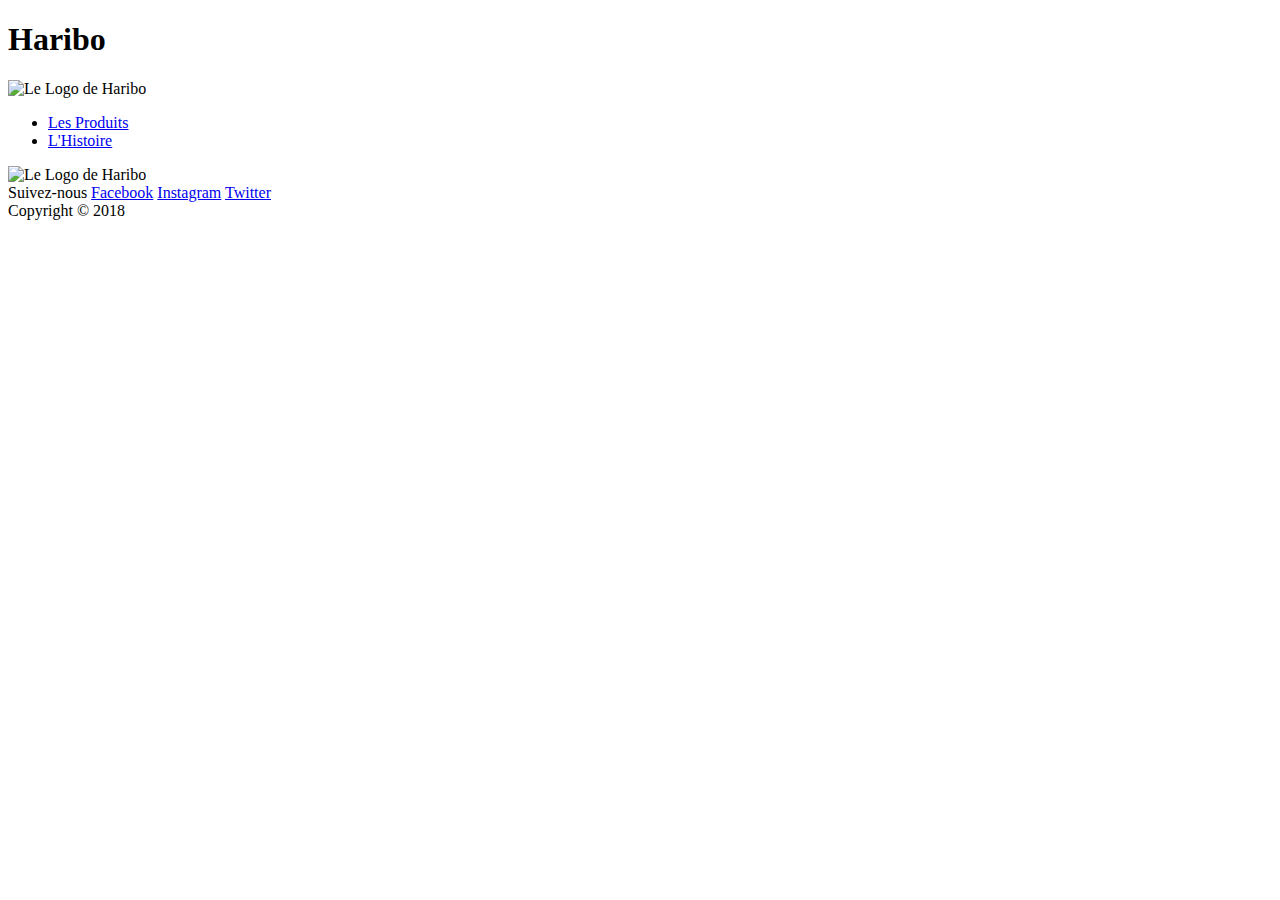
==== pages/article1.html @ 4ab6d5ea "Major fix (header)" ====
<!DOCTYPE html>
<html lang="fr">
  <head>
    <meta charset="UTF-8" />
    <meta name="viewport" content="width=device-width, initial-scale=1.0" />
    <meta http-equiv="X-UA-Compatible" content="ie=edge" />
    <meta
      name="description"
      content="Apprenez en plus sur les bonbons emblématiques de votre confiserie préférée Haribo !"
    />
    <link
      rel="apple-touch-icon"
      sizes="180x180"
      href="../images/favicons/apple-touch-icon.png"
    />
    <link
      rel="icon"
      type="image/png"
      sizes="32x32"
      href="../images/favicons/favicon-32x32.png"
    />
    <link
      rel="icon"
      type="image/png"
      sizes="16x16"
      href="../images/favicons/favicon-16x16.png"
    />
    <link rel="manifest" href="../images/favicons/site.webmanifest" />
    <link
      rel="mask-icon"
      href="../images/favicons/safari-pinned-tab.svg"
      color="#5bbad5"
    />
    <link rel="shortcut icon" href="../images/favicons/favicon.ico" />
    <meta name="msapplication-TileColor" content="#ffc40d" />
    <meta
      name="msapplication-config"
      content="../images/favicons/browserconfig.xml"
    />
    <meta name="theme-color" content="#ffffff" />
    <link rel="stylesheet" type="text/css" href="../images/reset.css" />
    <link rel="stylesheet" type="text/css" href="../images/style.css" />
    <title>Haribo</title>
  </head>
  <body>
    <div class="container" id="homepage">
      <header class="header">
        <h1>Haribo</h1>
        <img
          class="header__logo"
          alt="Le Logo de Haribo"
          src="images/haribo-logo.png"
        />
        <nav class="header__nav">
          <ul class="header__nav__content">
            <li>
              <a href="#" class="header__nav__content__link">Les Produits</a>
            </li>
            <li>
              <a href="#" class="header__nav__content__link">L'Histoire</a>
            </li>
          </ul>
          <div class="header__nav__icon">
            <span class="header__nav__icon__element"></span>
          </div>
        </nav>
      </header>

      <footer class="footer">
        <img
          class="footer__logo"
          alt="Le Logo de Haribo"
          src="images/haribo-logo.png"
        />
        <div class="footer__social">
          <div class="social__icons">
            <span>Suivez-nous</span>
            <a
              href="#"
              title="facebook"
              class="social__icons__icon ocial__icons__icon--facebook"
              ><span>Facebook</span></a
            >
            <a
              href="#"
              title="instagram"
              class="social__icons__icon social__icons__icon--instagram"
              ><span>Instagram</span></a
            >
            <a
              href="#"
              title="twitter"
              class="social__icons__icon social__icons__icon--twitter"
              ><span>Twitter</span></a
            >
          </div>
        </div>
        <span class="footer__copyright">Copyright © 2018</span>
      </footer>
    </div>
    <script src="../scripts/app.js"></script>
  </body>
</html>
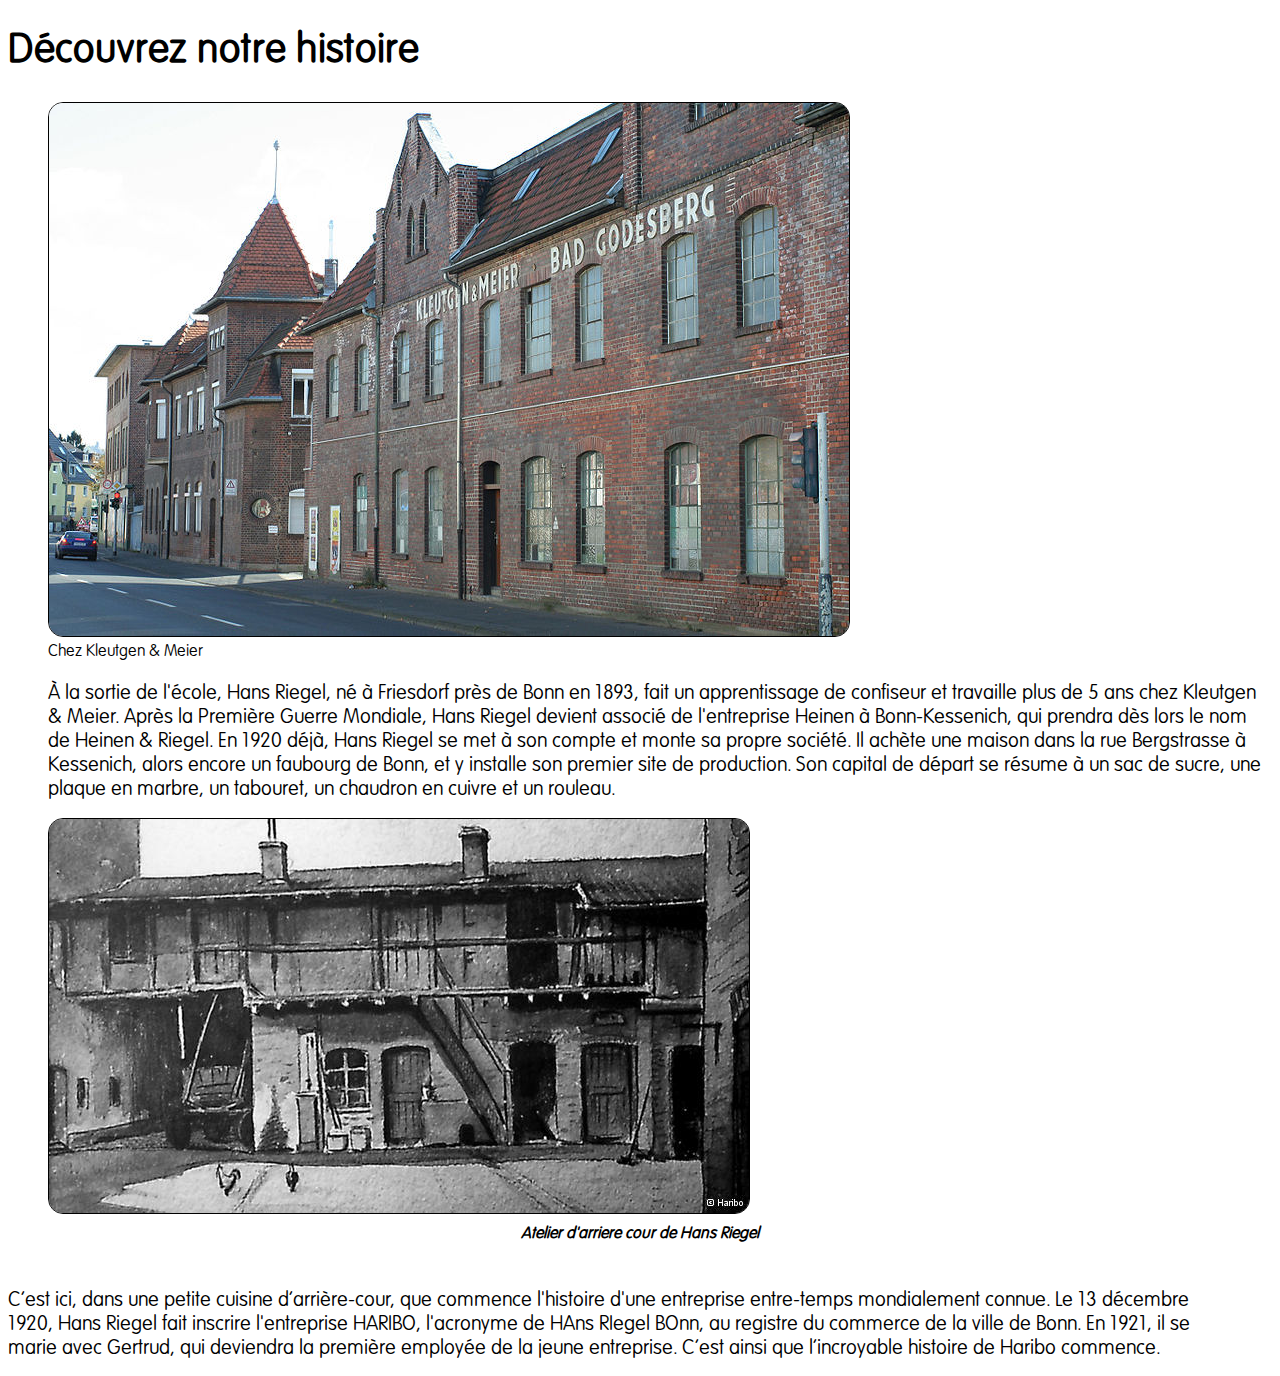
==== commit a749d1bd: "Fix article 1" ====
--- a/pages/article1.html
+++ b/pages/article1.html
@@ -4,100 +4,32 @@
     <meta charset="UTF-8" />
     <meta name="viewport" content="width=device-width, initial-scale=1.0" />
     <meta http-equiv="X-UA-Compatible" content="ie=edge" />
-    <meta
-      name="description"
-      content="Apprenez en plus sur les bonbons emblématiques de votre confiserie préférée Haribo !"
-    />
-    <link
-      rel="apple-touch-icon"
-      sizes="180x180"
-      href="../images/favicons/apple-touch-icon.png"
-    />
-    <link
-      rel="icon"
-      type="image/png"
-      sizes="32x32"
-      href="../images/favicons/favicon-32x32.png"
-    />
-    <link
-      rel="icon"
-      type="image/png"
-      sizes="16x16"
-      href="../images/favicons/favicon-16x16.png"
-    />
-    <link rel="manifest" href="../images/favicons/site.webmanifest" />
-    <link
-      rel="mask-icon"
-      href="../images/favicons/safari-pinned-tab.svg"
-      color="#5bbad5"
-    />
-    <link rel="shortcut icon" href="../images/favicons/favicon.ico" />
-    <meta name="msapplication-TileColor" content="#ffc40d" />
-    <meta
-      name="msapplication-config"
-      content="../images/favicons/browserconfig.xml"
-    />
-    <meta name="theme-color" content="#ffffff" />
-    <link rel="stylesheet" type="text/css" href="../images/reset.css" />
-    <link rel="stylesheet" type="text/css" href="../images/style.css" />
+    <link rel="stylesheet" type="text/css" href="../styles/style.css" />
     <title>Haribo</title>
   </head>
   <body>
-    <div class="container" id="homepage">
-      <header class="header">
-        <h1>Haribo</h1>
-        <img
-          class="header__logo"
-          alt="Le Logo de Haribo"
-          src="images/haribo-logo.png"
-        />
-        <nav class="header__nav">
-          <ul class="header__nav__content">
-            <li>
-              <a href="#" class="header__nav__content__link">Les Produits</a>
-            </li>
-            <li>
-              <a href="#" class="header__nav__content__link">L'Histoire</a>
-            </li>
-          </ul>
-          <div class="header__nav__icon">
-            <span class="header__nav__icon__element"></span>
-          </div>
-        </nav>
-      </header>
+    
 
-      <footer class="footer">
-        <img
-          class="footer__logo"
-          alt="Le Logo de Haribo"
-          src="images/haribo-logo.png"
-        />
-        <div class="footer__social">
-          <div class="social__icons">
-            <span>Suivez-nous</span>
-            <a
-              href="#"
-              title="facebook"
-              class="social__icons__icon ocial__icons__icon--facebook"
-              ><span>Facebook</span></a
-            >
-            <a
-              href="#"
-              title="instagram"
-              class="social__icons__icon social__icons__icon--instagram"
-              ><span>Instagram</span></a
-            >
-            <a
-              href="#"
-              title="twitter"
-              class="social__icons__icon social__icons__icon--twitter"
-              ><span>Twitter</span></a
-            >
-          </div>
-        </div>
-        <span class="footer__copyright">Copyright © 2018</span>
-      </footer>
-    </div>
-    <script src="../scripts/app.js"></script>
+    <article class="article">
+      <h1 class="article__headline">Découvrez notre histoire</h1>
+      <figure>
+        <img class="article__image" src="../images/ImageFabrique.jpg" alt="Chez Kleutgen & Meier">
+        <figcaption class="descriptionImg">Chez Kleutgen & Meier</figcaption>
+      </figure>
+     
+      <p class="article__text">À la sortie de l'école, Hans Riegel, né à Friesdorf près de Bonn en 1893, fait un apprentissage de confiseur et travaille plus de 5 ans chez Kleutgen & Meier. 
+      Après la Première Guerre Mondiale, Hans Riegel devient associé de l'entreprise Heinen à Bonn-Kessenich, qui prendra dès lors le nom de Heinen & Riegel. En 1920 déjà, Hans Riegel se met à son compte et monte sa propre société. Il achète une maison dans la rue Bergstrasse à Kessenich, alors encore un faubourg de Bonn, et y installe son premier site de production. Son capital de départ se résume à un sac de sucre, une plaque en marbre, un tabouret, un chaudron en cuivre et un rouleau.
+       </p>
+       
+      <figure>
+        <img class="article__image" src="../images/ImageAtelier.jpg" alt="Atelier d'arriere courr">
+        <figcaption class="article__image__description">Atelier d'arriere cour de Hans Riegel</figcaption>
+      </figure>
+ 
+      <p class="article__text">C’est ici, dans une petite cuisine d’arrière-cour, que commence l'histoire d'une entreprise entre-temps mondialement connue. Le 13 décembre 1920, Hans Riegel fait inscrire l'entreprise HARIBO, l'acronyme de HAns RIegel BOnn, au registre du commerce de la ville de Bonn. En 1921, il se marie avec Gertrud, qui deviendra la première employée de la jeune entreprise. C’est ainsi que l’incroyable histoire de Haribo commence.</p>
+      
+    </article>
+
+    <script src="scripts/app.js" ></script>
   </body>
 </html>
--- a/styles/style.css
+++ b/styles/style.css
@@ -0,0 +1,331 @@
+@font-face {
+  font-family: "varGrounded";
+  src: url("fonts/VAGRoundedStd-Thin.woff2") format("woff2"),
+    url("fonts/VAGRoundedStd-Thin.otf") format("opentype");
+}
+
+body {
+  font-family: varGrounded;
+}
+
+.header{
+  position: fixed;
+  display: flex;
+}
+
+.header__logo{
+  width: 40%;
+}
+
+.header__nav__icon{
+  width: 50px;
+  height: 50px;
+  position: fixed;
+  bottom: 20px;
+  right: 20px;
+  border-radius: 25px;
+  background-color: #E20015;
+}
+
+.header__nav__icon__element{
+  width: 40px;
+  height: 5px;
+  display: block;
+  background-color: #000000;
+  position: relative;
+}
+.header__nav__icon__element::after, .header__nav__icon__element::before{
+  width: 40px;
+  height: 5px;
+  display: block;
+  background-color: #000000;
+}
+
+.header__nav__icon__element::before{
+  content: "";
+  position: absolute;
+  top: -10px;
+}
+.header__nav__icon__element::after{
+  content: "";
+  position: absolute;
+  bottom: -10px;
+}
+
+.footer__logo{
+  width: 200px;
+}
+
+
+img{
+  max-width: 100%;
+}
+
+a{
+  text-decoration: none;
+  color:#000;
+}
+
+p{
+  line-height: 
+}
+
+figure{
+  margin-bottom: 15px;
+}
+
+/* Bear headline */
+
+.headline--bear{
+  font-size: 20px;
+  position: relative;
+  width: 100%;
+  text-align: center;
+  margin-bottom: 40px;
+}
+
+.headline--bear::before{
+  position: absolute;
+  height: 5px;
+  width: 100%;
+  content: "";
+  display: block;
+  bottom: -10px;
+  background-color: #000;
+}
+
+.headline--bear::after{
+  position: absolute;
+  height: 62px;
+  width: 35px;
+  bottom: -14px;
+  content: "";
+  display: block;
+  background-image: url(../images/SVG/bear.svg);
+  background-size:100%;
+  background-repeat: no-repeat;
+}
+
+.headline--bear--right::after{
+  right: 20px;
+}
+.headline--bear--left::after{
+  left: 20px;
+}
+
+/* Homepage */
+.intro{
+  height: 100vh;
+  width: 100vw;
+  background-color: #F7C563;
+  position: relative;
+}
+
+.intro__text{
+  position: absolute;
+  bottom: 10%;
+}
+
+.intro__content__illustations-box{
+  height: 80vh;
+  position: relative;
+  width: 70%;
+  margin: 0 auto;
+}
+
+.intro__content__illustations{
+  position: absolute;
+  width: 40%;
+  bottom: 0;
+}
+
+.intro__content__illustations--ourson{
+  left: 0;
+}
+.intro__content__illustations--reglisse{
+  width: 80%;
+  bottom: 15px;
+  left:10%;
+}
+.intro__content__illustations--marshmallow{
+  right: 0;
+  width: 50%;
+}
+
+.intro__text{
+  text-align: center;
+  width: 80%;
+  margin-left: 10%;;
+}
+
+/* Article 1 */
+.article__image__description {
+  text-align: center;
+  font-style: italic;
+  font-weight: bold;
+  margin-top: 5px;
+}
+
+.article__text {
+  font-size: 14px;
+  margin-bottom: 15px;
+}
+.article__image {
+  border: 0.4px solid #000000;
+  box-sizing: border-box;
+  border-radius: 15px;
+}
+
+.article__next {
+  float: right;
+}
+
+@media (min-width: 500px) {
+  .article__line__return {
+    display: none;
+   }
+}
+
+@media (min-width: 720px) {
+  article .content___article1__text1 {
+    display: grid;
+    grid-template-columns: 50% 50%;
+    grid-template-rows: auto auto;
+    grid-template-areas: 
+    "image-odd text-odd"
+    "text-even image-even"
+    ;
+    grid-gap: 5px;
+  }
+   .article__headline {
+    font-size: 40px;
+   }
+
+   .article__text {
+    font-size: 20px;
+
+   }
+   .content__image:nth-of-type(odd) {
+    grid-area: image-odd;
+  }
+
+    .article__text:nth-of-type(odd) {
+    grid-area: text-odd;
+    padding-left: 40px;
+  }
+
+  .content__image:nth-of-type(even) {
+    grid-area: image-even;
+    margin-top: 45px;
+  }
+
+    .article__text:nth-of-type(even) {
+    grid-area: text-even;
+    padding-right: 40px;
+    margin-top: 45px;
+  }
+}
+
+@media (min-width: 1366px) {
+   .article__text {
+     font-size: 28px;
+  }
+}
+
+.section--article,.section--products{
+  padding: 60px 10px 40px 10px;
+}
+
+.overview--products__box,.overview--articles__box, .articles__box{
+  border: solid black 5px;
+  background-color: #fff;
+  margin-bottom: 15px;
+  padding: 15px;
+}
+
+.overview--products__box:last-child,.overview--articles__box:last-child{
+  margin-bottom: 0px;;
+}
+
+.overview--products__box__image{
+  width: 70%;
+  margin-left: 30%;
+}
+
+.overview--products__box{
+  background-color: #F7C563;
+}
+
+.section--article{
+  background-color: #F7C563;
+}
+
+.overview--articles__box{
+  padding: 0px;
+}
+
+.overview--articles__box__text-box{
+  margin: 25px 15px 30px 15px;
+
+}
+.overview--articles__box__text-box__headline,
+.overview--articles__box__text-box__text{
+  margin-bottom: 15px;
+}
+
+
+/* footer */
+.footer{
+  background-color: #F7C563;
+  border-top: solid black 3px;
+  display: flex;
+  justify-content: space-between;
+  align-items: flex-start;
+  padding: 10px;
+  padding-right: 65px;
+  font-size: 0.8em;
+}
+
+.footer__logo{
+  width:40%;
+  margin-top: 5px;
+}
+
+.social__icons{
+  display: flex;
+  margin-top: 5px;
+}
+.social__icons__icon{
+  width: 30px;
+  height: 30px;
+  display: block;
+  overflow: hidden;
+  margin-right: 5px;
+  text-indent: -1000px;
+  background-image: url(../images/SVG/sprite--social.svg);
+  background-repeat: no-repeat;
+  background-size: 90px;
+}
+
+.social__icons__icon--facebook{
+  background-position: -60px;
+}
+.social__icons__icon--instagram{
+  background-position: -30px;
+}
+.social__icons__icon--twitter{
+  background-position: 0px;
+}
+
+
+
+
+
+
+
+
+
+
+
+
+
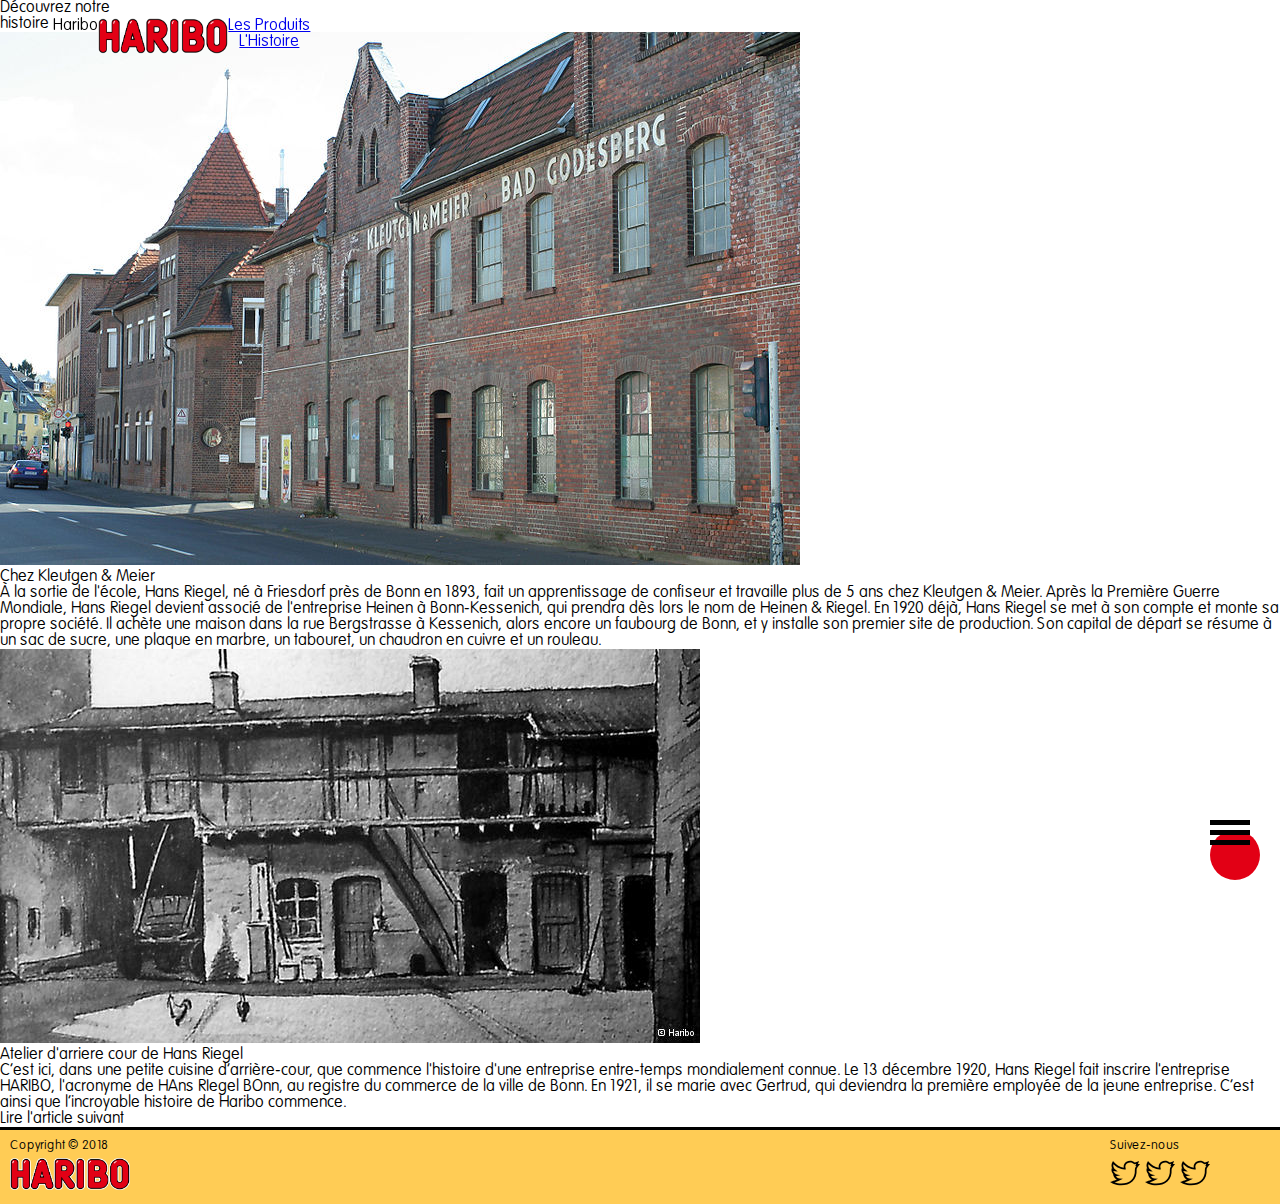
==== commit 6b9a2dd4: "Fix link favicon" ====
--- a/pages/article1.html
+++ b/pages/article1.html
@@ -4,32 +4,129 @@
     <meta charset="UTF-8" />
     <meta name="viewport" content="width=device-width, initial-scale=1.0" />
     <meta http-equiv="X-UA-Compatible" content="ie=edge" />
+    <meta
+      name="description"
+      content="Apprenez en plus sur les bonbons emblématiques de votre confiserie préférée Haribo !"
+    />
+    <link
+      rel="apple-touch-icon"
+      sizes="180x180"
+      href="../images/favicons/apple-touch-icon.png"
+    />
+    <link
+      rel="icon"
+      type="image/png"
+      sizes="32x32"
+      href="../images/favicons/favicon-32x32.png"
+    />
+    <link
+      rel="icon"
+      type="image/png"
+      sizes="16x16"
+      href="../images/favicons/favicon-16x16.png"
+    />
+    <link rel="manifest" href="../images/favicons/site.webmanifest" />
+    <link
+      rel="mask-icon"
+      href="../images/favicons/safari-pinned-tab.svg"
+      color="#5bbad5"
+    />
+    <link rel="shortcut icon" href="../images/favicons/favicon.ico" />
+    <meta name="msapplication-TileColor" content="#ffc40d" />
+    <meta
+      name="msapplication-config"
+      content="../images/favicons/browserconfig.xml"
+    />
+    <meta name="theme-color" content="#ffffff" />
+    <link rel="stylesheet" href="https://use.fontawesome.com/releases/v5.5.0/css/all.css" integrity="sha384-B4dIYHKNBt8Bc12p+WXckhzcICo0wtJAoU8YZTY5qE0Id1GSseTk6S+L3BlXeVIU" crossorigin="anonymous">
+    <link rel="stylesheet" type="text/css" href="../styles/reset.css" />
     <link rel="stylesheet" type="text/css" href="../styles/style.css" />
     <title>Haribo</title>
   </head>
   <body>
-    
+    <div class="container site--article" id="article--1">
+      <header class="header">
+        <h1>Haribo</h1>
+        <img
+          class="header__logo"
+          alt="Le Logo de Haribo"
+          src="../images/haribo-logo.png"
+        />
+        <nav class="header__nav">
+          <ul class="header__nav__content">
+            <li>
+              <a href="#" class="header__nav__content__link">Les Produits</a>
+            </li>
+            <li>
+              <a href="#" class="header__nav__content__link">L'Histoire</a>
+            </li>
+          </ul>
+          <div class="header__nav__icon">
+            <span class="header__nav__icon__element"></span>
+          </div>
+        </nav>
+      </header>
 
-    <article class="article">
-      <h1 class="article__headline">Découvrez notre histoire</h1>
-      <figure>
-        <img class="article__image" src="../images/ImageFabrique.jpg" alt="Chez Kleutgen & Meier">
-        <figcaption class="descriptionImg">Chez Kleutgen & Meier</figcaption>
-      </figure>
-     
-      <p class="article__text">À la sortie de l'école, Hans Riegel, né à Friesdorf près de Bonn en 1893, fait un apprentissage de confiseur et travaille plus de 5 ans chez Kleutgen & Meier. 
-      Après la Première Guerre Mondiale, Hans Riegel devient associé de l'entreprise Heinen à Bonn-Kessenich, qui prendra dès lors le nom de Heinen & Riegel. En 1920 déjà, Hans Riegel se met à son compte et monte sa propre société. Il achète une maison dans la rue Bergstrasse à Kessenich, alors encore un faubourg de Bonn, et y installe son premier site de production. Son capital de départ se résume à un sac de sucre, une plaque en marbre, un tabouret, un chaudron en cuivre et un rouleau.
-       </p>
-       
-      <figure>
-        <img class="article__image" src="../images/ImageAtelier.jpg" alt="Atelier d'arriere courr">
-        <figcaption class="article__image__description">Atelier d'arriere cour de Hans Riegel</figcaption>
-      </figure>
- 
-      <p class="article__text">C’est ici, dans une petite cuisine d’arrière-cour, que commence l'histoire d'une entreprise entre-temps mondialement connue. Le 13 décembre 1920, Hans Riegel fait inscrire l'entreprise HARIBO, l'acronyme de HAns RIegel BOnn, au registre du commerce de la ville de Bonn. En 1921, il se marie avec Gertrud, qui deviendra la première employée de la jeune entreprise. C’est ainsi que l’incroyable histoire de Haribo commence.</p>
-      
-    </article>
+      <section class="section--article">
+        <article class="articles__box articles__box--main-history  wrap--main">
+            <h2 class="article__headline headline--bear headline--bear--right">Découvrez notre<br class="article__line__return"> histoire</h1>
+            <div class="content___article1__text1">
+            <figure class="content__image">
+              <img class="article__image" src="../images/ImageFabrique.jpg" alt="Chez Kleutgen & Meier">
+              <figcaption class="article__image__description">Chez Kleutgen & Meier</figcaption>
+            </figure>
+            <p class="article__text">À la sortie de l'école, Hans Riegel, né à Friesdorf près de Bonn en 1893, fait un apprentissage de confiseur et travaille plus de 5 ans chez Kleutgen & Meier. 
+            Après la Première Guerre Mondiale, Hans Riegel devient associé de l'entreprise Heinen à Bonn-Kessenich, qui prendra dès lors le nom de Heinen & Riegel. En 1920 déjà, Hans Riegel se met à son compte et monte sa propre société. Il achète une maison dans la rue Bergstrasse à Kessenich, alors encore un faubourg de Bonn, et y installe son premier site de production. Son capital de départ se résume à un sac de sucre, une plaque en marbre, un tabouret, un chaudron en cuivre et un rouleau.
+            </p>
+            <figure class="content__image content__image__article--text2">
+              <img class="article__image" src="../images/ImageAtelier.jpg" alt="Atelier d'arriere courr">
+              <figcaption class="article__image__description">Atelier d'arriere cour de Hans Riegel</figcaption>
+            </figure>
+            <p class="article__text">C’est ici, dans une petite cuisine d’arrière-cour, que commence l'histoire d'une entreprise entre-temps mondialement connue. Le 13 décembre 1920, Hans Riegel fait inscrire l'entreprise HARIBO, l'acronyme de HAns RIegel BOnn, au registre du commerce de la ville de Bonn. En 1921, il se marie avec Gertrud, qui deviendra la première employée de la jeune entreprise. C’est ainsi que l’incroyable histoire de Haribo commence.</p>
+            </div>
 
-    <script src="scripts/app.js" ></script>
+            <p class="article__next article__text">Lire l'article suivant <a class="article__next__link href=""><i class="fas fa-arrow-right"></i></a></p>
+        </article>
+      </section>
+
+      <footer class="footer">
+        <div class="footer__content wrap--main">
+          <div class="footer__logo-box">
+            <span class="footer__copyrigth">Copyright © 2018</span><br />
+            <img
+              class="footer__logo"
+              alt="Le Logo de Haribo"
+              src="../images/haribo-logo.png"
+            />
+          </div>
+          <div class="footer__social">
+            <div class="social__box">
+              <span class="social__box__text">Suivez-nous</span>
+              <div class="social__icons">
+                <a
+                  href="#"
+                  title="facebook"
+                  class="social__icons__icon social__icons__icon--facebook"
+                  ><span>Facebook</span></a
+                >
+                <a
+                  href="#"
+                  title="instagram"
+                  class="social__icons__icon social__icons__icon--instagram"
+                  ><span>Instagram</span></a
+                >
+                <a
+                  href="#"
+                  title="twitter"
+                  class="social__icons__icon social__icons__icon--twitter"
+                  ><span>Twitter</span></a
+                >
+              </div>
+            </div>
+          </div>
+        </div>
+        <!---->
+      </footer>
+    <script src="../scripts/app.js" ></script>
   </body>
-</html>
+</html>--- a/styles/style.css
+++ b/styles/style.css
@@ -11,10 +11,21 @@
 .header{
   position: fixed;
   display: flex;
+  text-align: center;
+  justify-content: center;
+  flex-wrap: wrap;
+  align-items: flex-start;
+  z-index: 20;
+  padding: 2vh;
 }
 
 .header__logo{
   width: 40%;
+}
+@media screen and (min-width: 720px) {
+  .header__logo{
+    max-width: 200px;
+  }
 }
 
 .header__nav__icon{
@@ -52,35 +63,93 @@
   bottom: -10px;
 }
 
+.header__nav.is-open .header__nav__icon__element::after{
+  opacity: 0;
+}
+
+.header__nav.is-open .header__nav__icon__element{
+  transform-origin: center bottom;
+  transform: rotate(-45deg);
+  margin-left: 3px;
+}
+
+.header__nav.is-open .header__nav__icon__element::before{
+  transform-origin: center bottom;
+  transform: rotate(90deg);
+  margin-top: 8px;
+  margin-left: -2px;
+}
+
+/********************* FOOTER *********************/
+
+.footer{
+  background-color: #ffcc55;
+}
+
+.footer__content{
+  border-top: solid black 3px;
+  display: flex;
+  justify-content: space-between;
+  align-items: flex-start;
+  padding: 10px;
+  padding-right: 65px;
+  font-size: 0.8em;
+}
+
+.footer__logo{
+  width:40%;
+  margin-top: 5px;
+  max-width: 300px;
+}
+
+.social__icons{
+  display: flex;
+  margin-top: 5px;
+}
+.social__icons__icon{
+  width: 30px;
+  height: 30px;
+  display: block;
+  overflow: hidden;
+  margin-right: 5px;
+  text-indent: -1000px;
+  background-image: url(../images/SVG/sprite--social.svg);
+  background-repeat: no-repeat;
+  background-size: 90px;
+
 .footer__logo{
   width: 200px;
 }
 
-
 img{
   max-width: 100%;
 }
 
 a{
   text-decoration: none;
-  color:#000;
+  color:#0
 }
 
 p{
   line-height: 
 }
 
-figure{
-  margin-bottom: 15px;
-}
+.social__icons__icon--twitter{
+  background-position: 0px;
+}
+
+/********************* ALL PAGES *********************/
 
 /* Bear headline */
+
 
 .headline--bear{
   font-size: 20px;
   position: relative;
   width: 100%;
   text-align: center;
+  max-width: 600px;
+  margin: 0 auto;
   margin-bottom: 40px;
 }
 
@@ -113,17 +182,64 @@
   left: 20px;
 }
 
-/* Homepage */
+/* ALL */
+
+.wrap--main{
+  max-width: 1000px;
+  margin: 0 auto;
+}
+
+.section--article,
+.section--products,
+.section--overview--article,
+.section--overview--products{
+  padding: 60px 10px 40px 10px;
+}
+
+.overview--products__box,
+.overview--articles__box, 
+.articles__box,
+.product__box{
+  border: solid black 5px;
+  background-color: #fff;
+  margin-bottom: 15px;
+  padding: 15px;
+}
+
+.section--article,
+.section--products--full{
+  background-color: #ffcc55;
+  overflow-x: hidden;
+  min-height: 80vh;
+}
+
+@media screen and (min-width: 720px) {
+  .section--article,
+  .section--products,
+  .section--overview--article,
+  .section--overview--products
+  {
+    padding: 100px 10px 100px 10px;
+  }
+}
+
+
+
+
+
+/********************* HOMEPAGE *********************/
+
 .intro{
   height: 100vh;
   width: 100vw;
-  background-color: #F7C563;
+  background-color: #ffcc55;
   position: relative;
 }
 
 .intro__text{
   position: absolute;
   bottom: 10%;
+  font-size: 1.5em;
 }
 
 .intro__content__illustations-box{
@@ -158,7 +274,168 @@
   margin-left: 10%;;
 }
 
-/* Article 1 */
+.overview--products__box:last-child,
+.overview--articles__box:last-child{
+  margin-bottom: 0px;
+
+.overview--products__box,
+.section--overview--article{
+  background-color: #ffcc55;
+}
+
+.overview--products__box__image{
+  width: 70%;
+  margin-left: 30%;
+}
+
+.overview--articles__box__text-box__headline,
+.overview--articles__box__text-box__text{
+  margin-bottom: 15px;
+ }  
+
+.section--overview--products{
+  background-color: #fff;
+}
+
+@media screen and (min-width: 720px) {
+  .intro__content__illustations-box{
+    width: 30%;
+  }
+  .overview--products{
+    display: flex;
+    justify-content: space-between;
+  }
+  .overview--products__box{
+    width: 28%;
+    max-height: 200px;
+  }
+  .overview--articles__box{
+    display: flex;
+    align-items: flex-start;
+  }
+
+  .overview--articles__box__image{
+    width: 50%;
+    margin-right: 20px;
+  }
+}
+
+@media screen and (min-width: 1100px) {
+  .overview--articles{
+    display: flex;
+    justify-content: space-between;
+  }
+
+  .overview--articles__box{
+    width: 45%;
+  }
+}
+
+
+@media screen and (max-width: 719px) {
+  .overview--articles__box{
+    padding: 0px;
+  }
+  .overview--articles__box__text-box{
+    margin: 25px 15px 30px 15px;
+  }
+}
+
+
+/********************* PRODUITS *********************/
+  
+/* All products */
+
+.product__image{
+  width: 70%;
+}
+
+.product__image--box{
+  position: relative;
+}
+.product__box--absolute{
+  position: absolute;
+  left: 114%;
+  top: 0;
+  transition: all .5s;
+}
+
+.product__box--absolute.is-opend{
+  left: 0%;
+}
+.product__image.is-opend{
+  opacity: 0;
+}
+
+.product__box--ingredient{
+  position: relative;
+  background-color: #fdebf5;
+  padding: 25px;
+  padding-left: 45px;
+  z-index: 1;
+}
+
+.product__text--ingredient::before{
+  position: absolute;
+  content: "";
+  display: block;
+  background-position: center;
+  width: 128px;
+  background-size: 200%;
+  height: 137px;
+  background-image: url(../images/chamallow.png);
+  left: -100px;
+  top:0;
+  z-index: 0;
+}
+
+.product__text--anecdote::before{
+  content: "";
+  display: block;
+  background-image: url(../images/SVG/icon--funfact.svg);
+  height: 60px;
+  width: 60px;
+  background-position: center;
+  background-repeat: no-repeat;
+  margin: 0 auto;
+  margin-bottom: 10px;;
+}
+
+.product__text--ingredient::after{
+  position: absolute;
+  content: "";
+  display: block;
+  background-position: center;
+  width: 50px;
+  height: 50px;
+  background-repeat: no-repeat;
+  background-image: url(../images/SVG/icon--ingredients.svg);
+  top: 90px;
+  left: -70px;
+  z-index: 0;
+} 
+  
+  
+/* Produit  1 - Marshmallows */
+
+#product--1 .product__text--ingredient::before{
+  width: 128px;
+  background-size: 200%;
+  height: 137px;
+  background-image: url(../images/chamallow.png);
+}
+
+/* Produit  2 -  */
+
+
+  
+  
+/********************* ARTICLE 1 *********************/
+
+figure{
+  margin-bottom: 15px;
+}  
+  
 .article__image__description {
   text-align: center;
   font-style: italic;
@@ -177,7 +454,17 @@
 }
 
 .article__next {
-  float: right;
+  margin-top: 20px;
+  margin-bottom: 30px;
+  text-align: center;
+}
+
+.fa-arrow-right {
+  margin-left: 2px;
+}
+
+.fa-arrow-left {
+  margin-right: 2px;
 }
 
 @media (min-width: 500px) {
@@ -198,7 +485,7 @@
     grid-gap: 5px;
   }
    .article__headline {
-    font-size: 40px;
+    font-size: 30px;
    }
 
    .article__text {
@@ -230,102 +517,8 @@
    .article__text {
      font-size: 28px;
   }
-}
-
-.section--article,.section--products{
-  padding: 60px 10px 40px 10px;
-}
-
-.overview--products__box,.overview--articles__box, .articles__box{
-  border: solid black 5px;
-  background-color: #fff;
-  margin-bottom: 15px;
-  padding: 15px;
-}
-
-.overview--products__box:last-child,.overview--articles__box:last-child{
-  margin-bottom: 0px;;
-}
-
-.overview--products__box__image{
-  width: 70%;
-  margin-left: 30%;
-}
-
-.overview--products__box{
-  background-color: #F7C563;
-}
-
-.section--article{
-  background-color: #F7C563;
-}
-
-.overview--articles__box{
-  padding: 0px;
-}
-
-.overview--articles__box__text-box{
-  margin: 25px 15px 30px 15px;
-
-}
-.overview--articles__box__text-box__headline,
-.overview--articles__box__text-box__text{
-  margin-bottom: 15px;
-}
-
-
-/* footer */
-.footer{
-  background-color: #F7C563;
-  border-top: solid black 3px;
-  display: flex;
-  justify-content: space-between;
-  align-items: flex-start;
-  padding: 10px;
-  padding-right: 65px;
-  font-size: 0.8em;
-}
-
-.footer__logo{
-  width:40%;
-  margin-top: 5px;
-}
-
-.social__icons{
-  display: flex;
-  margin-top: 5px;
-}
-.social__icons__icon{
-  width: 30px;
-  height: 30px;
-  display: block;
-  overflow: hidden;
-  margin-right: 5px;
-  text-indent: -1000px;
-  background-image: url(../images/SVG/sprite--social.svg);
-  background-repeat: no-repeat;
-  background-size: 90px;
-}
-
-.social__icons__icon--facebook{
-  background-position: -60px;
-}
-.social__icons__icon--instagram{
-  background-position: -30px;
-}
-.social__icons__icon--twitter{
-  background-position: 0px;
-}
-
-
-
-
-
-
-
-
-
-
-
-
-
+   .article__headline {
+    font-size: 40px;
+   }
+}
+  
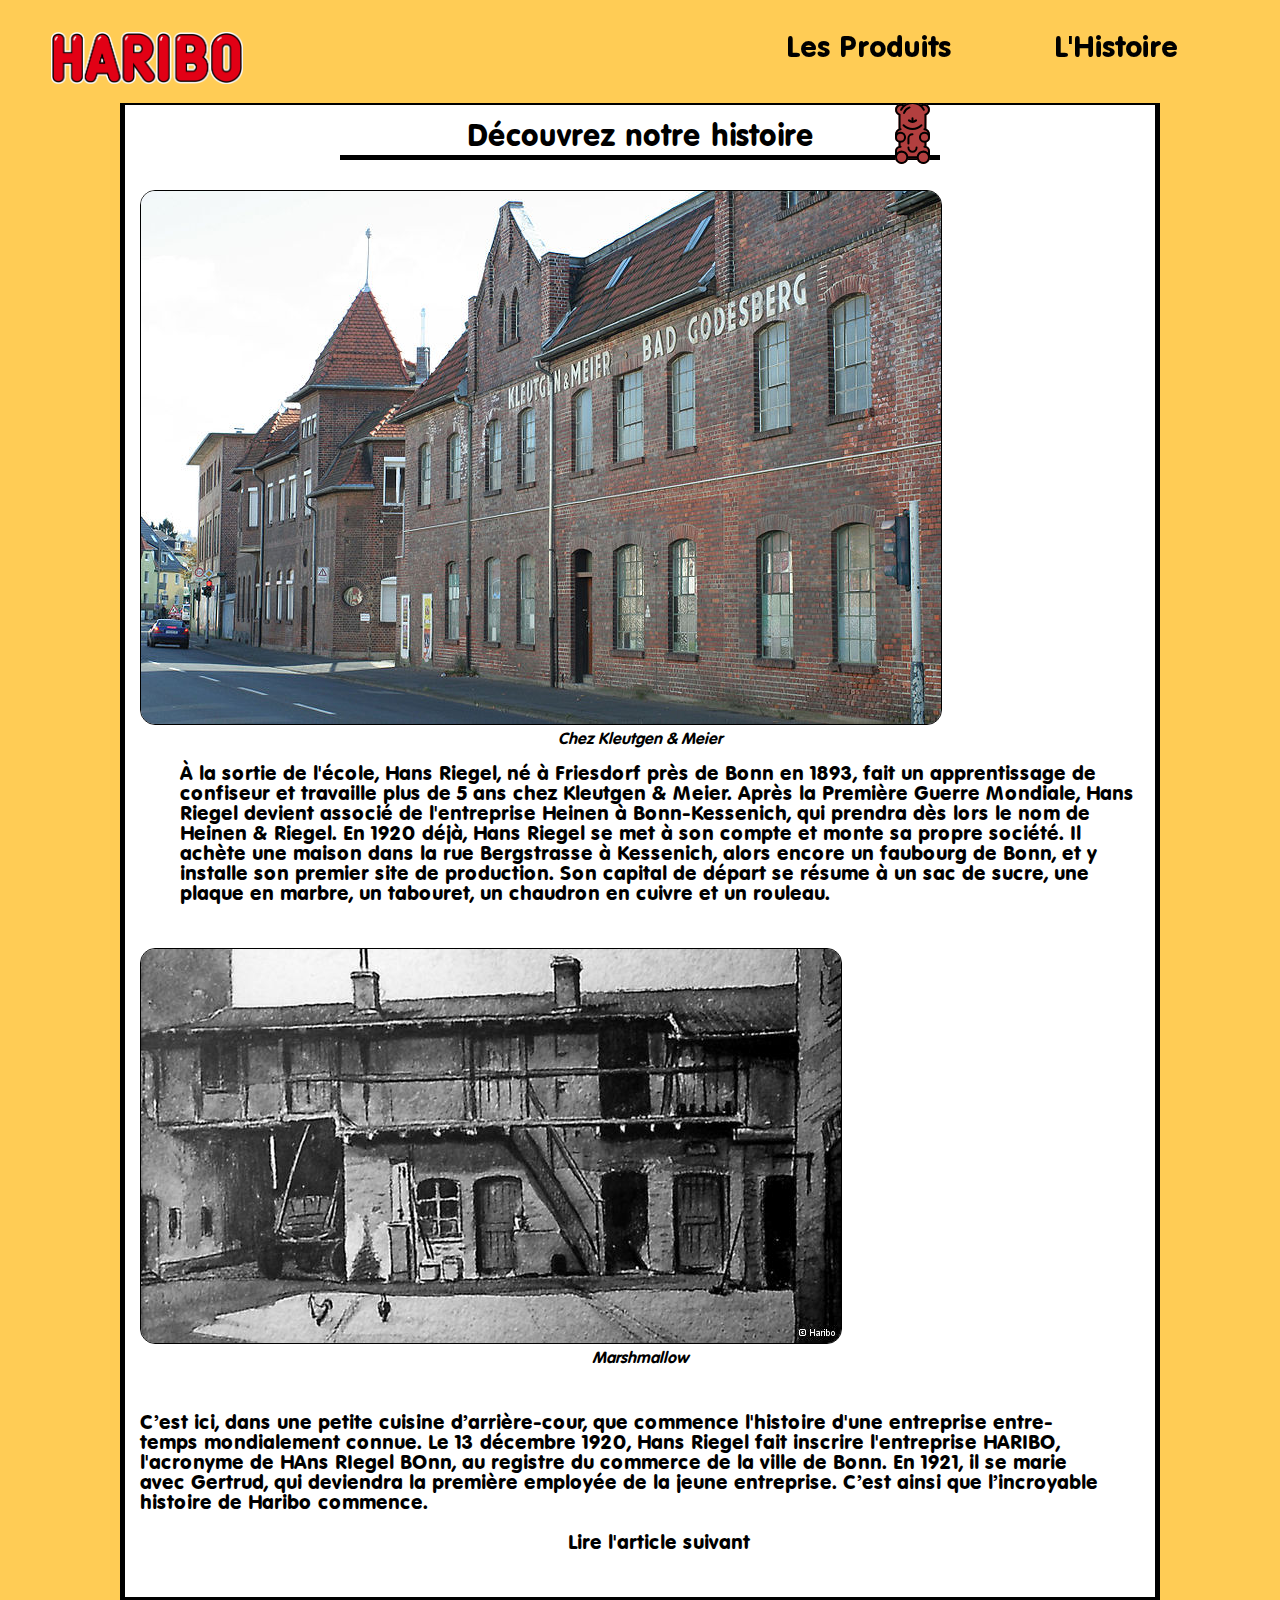
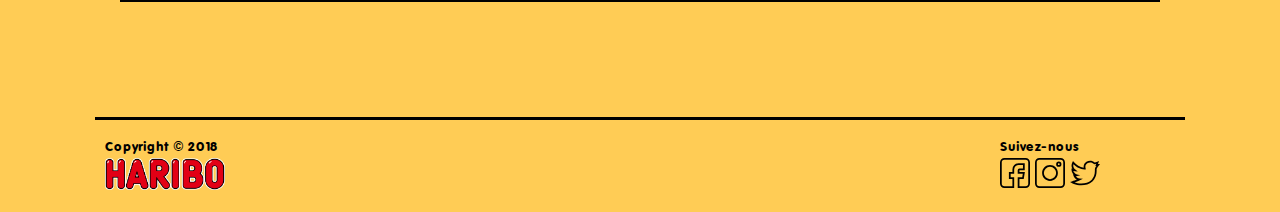
==== commit fa06b411: "Merge pull request #23 from Benjigo93/Ryan" ====
--- a/pages/article1.html
+++ b/pages/article1.html
@@ -4,40 +4,6 @@
     <meta charset="UTF-8" />
     <meta name="viewport" content="width=device-width, initial-scale=1.0" />
     <meta http-equiv="X-UA-Compatible" content="ie=edge" />
-    <meta
-      name="description"
-      content="Apprenez en plus sur les bonbons emblématiques de votre confiserie préférée Haribo !"
-    />
-    <link
-      rel="apple-touch-icon"
-      sizes="180x180"
-      href="../images/favicons/apple-touch-icon.png"
-    />
-    <link
-      rel="icon"
-      type="image/png"
-      sizes="32x32"
-      href="../images/favicons/favicon-32x32.png"
-    />
-    <link
-      rel="icon"
-      type="image/png"
-      sizes="16x16"
-      href="../images/favicons/favicon-16x16.png"
-    />
-    <link rel="manifest" href="../images/favicons/site.webmanifest" />
-    <link
-      rel="mask-icon"
-      href="../images/favicons/safari-pinned-tab.svg"
-      color="#5bbad5"
-    />
-    <link rel="shortcut icon" href="../images/favicons/favicon.ico" />
-    <meta name="msapplication-TileColor" content="#ffc40d" />
-    <meta
-      name="msapplication-config"
-      content="../images/favicons/browserconfig.xml"
-    />
-    <meta name="theme-color" content="#ffffff" />
     <link rel="stylesheet" href="https://use.fontawesome.com/releases/v5.5.0/css/all.css" integrity="sha384-B4dIYHKNBt8Bc12p+WXckhzcICo0wtJAoU8YZTY5qE0Id1GSseTk6S+L3BlXeVIU" crossorigin="anonymous">
     <link rel="stylesheet" type="text/css" href="../styles/reset.css" />
     <link rel="stylesheet" type="text/css" href="../styles/style.css" />
@@ -70,7 +36,7 @@
       <section class="section--article">
         <article class="articles__box articles__box--main-history  wrap--main">
             <h2 class="article__headline headline--bear headline--bear--right">Découvrez notre<br class="article__line__return"> histoire</h1>
-            <div class="content___article1__text1">
+            <div class="content___article__text1">
             <figure class="content__image">
               <img class="article__image" src="../images/ImageFabrique.jpg" alt="Chez Kleutgen & Meier">
               <figcaption class="article__image__description">Chez Kleutgen & Meier</figcaption>
@@ -80,12 +46,13 @@
             </p>
             <figure class="content__image content__image__article--text2">
               <img class="article__image" src="../images/ImageAtelier.jpg" alt="Atelier d'arriere courr">
-              <figcaption class="article__image__description">Atelier d'arriere cour de Hans Riegel</figcaption>
+              <figcaption class="article__image__description">Marshmallow</figcaption>
             </figure>
             <p class="article__text">C’est ici, dans une petite cuisine d’arrière-cour, que commence l'histoire d'une entreprise entre-temps mondialement connue. Le 13 décembre 1920, Hans Riegel fait inscrire l'entreprise HARIBO, l'acronyme de HAns RIegel BOnn, au registre du commerce de la ville de Bonn. En 1921, il se marie avec Gertrud, qui deviendra la première employée de la jeune entreprise. C’est ainsi que l’incroyable histoire de Haribo commence.</p>
             </div>
 
-            <p class="article__next article__text">Lire l'article suivant <a class="article__next__link href=""><i class="fas fa-arrow-right"></i></a></p>
+            <a class="article__next__link" href="article2.html"><p class="article__next article__text">Lire l'article suivant <i class="fas fa-arrow-right arrow__to__right"></i></p></a>
+
         </article>
       </section>
 
--- a/styles/style.css
+++ b/styles/style.css
@@ -2,111 +2,257 @@
   font-family: "varGrounded";
   src: url("fonts/VAGRoundedStd-Thin.woff2") format("woff2"),
     url("fonts/VAGRoundedStd-Thin.otf") format("opentype");
+  font-weight: thin;
+}
+
+@font-face {
+  font-family: "varGrounded";
+  src: url("fonts/VAGRoundedStd-Bold.woff2") format("woff2"),
+    url("fonts/VAGRoundedStd-Bold.otf") format("opentype");
+  font-weight: bold;
+}
+
+@font-face {
+  font-family: "varGrounded";
+  src: url("fonts/VAGRoundedBT-Regular.woff2") format("woff2"),
+    url("fonts/VAGRoundedBT-Regular.otf") format("opentype");
+  font-weight: normal;
 }
 
 body {
   font-family: varGrounded;
-}
-
-.header{
+  font-weight: normal;
+  background-color: #f7c563;
+  overflow-x: hidden;
+}
+
+img {
+  max-width: 100%;
+}
+
+a {
+  text-decoration: none;
+  color: #000;
+}
+
+/********************* HEADER *********************/
+
+.container {
+  display: block;
+  width: 100vw;
+  height: 100vh;
+}
+
+.header h1 {
+  display: none;
+  text-indent: -12000px;
+}
+
+.header {
+  display: flex;
   position: fixed;
-  display: flex;
   text-align: center;
   justify-content: center;
   flex-wrap: wrap;
   align-items: flex-start;
   z-index: 20;
+  background-color: #ffcc55;
   padding: 2vh;
 }
 
-.header__logo{
+.header__logo {
   width: 40%;
 }
-@media screen and (min-width: 720px) {
-  .header__logo{
-    max-width: 200px;
-  }
-}
-
-.header__nav__icon{
+
+.header__nav {
+  position: fixed;
+  height: 48px;
+  bottom: 19px;
+  left: calc(100vw - 67px);
+  right: 19px;
+  overflow: hidden;
+  border-radius: 25px;
+  border: 0px solid #000000;
+  background-color: #ffffff;
+  transition: left 0.8s ease, height 0.8s ease, bottom 0.8s ease,
+    border 0.8s ease, border-radius 0.8s ease;
+}
+
+.header__nav.is-open {
+  height: 30vh;
+  bottom: 10px;
+  left: 10px;
+  right: 10px;
+  background-color: #fff;
+  border: 4px solid #000000;
+  border-radius: 0;
+}
+
+.header__nav__content {
+  display: flex;
+  flex-direction: column;
+  justify-content: space-evenly;
+  font-size: 1.3em;
+  width: 90vw;
+  height: 30vh;
+}
+
+.header__nav.is-open .header__nav__content {
+  display: flex;
+  flex-direction: column;
+  justify-content: space-evenly;
+  font-size: 1.3em;
+  width: calc(90vw - 15px);
+  height: 30vh;
+  opacity: 1;
+}
+
+.header__nav.is-open .header__nav__icon {
+  transform: translateX(-10px) translateY(-10px);
+}
+
+.header__nav__icon {
+  display: flex;
+  align-items: center;
+  justify-content: center;
+  position: fixed;
+  bottom: 15px;
+  right: 15.5px;
   width: 50px;
   height: 50px;
-  position: fixed;
-  bottom: 20px;
-  right: 20px;
-  border-radius: 25px;
-  background-color: #E20015;
-}
-
-.header__nav__icon__element{
-  width: 40px;
+  border: 3px #000 solid;
+  background-color: #ffcc55;
+  border-radius: 50%;
+  transition: transform 0.3s ease;
+}
+
+.header__nav__icon__element {
+  width: 30px;
   height: 5px;
   display: block;
   background-color: #000000;
   position: relative;
-}
-.header__nav__icon__element::after, .header__nav__icon__element::before{
-  width: 40px;
+  transition: transform 0.3s ease, margin 0.3s ease;
+}
+.header__nav__icon__element::after,
+.header__nav__icon__element::before {
+  width: 30px;
   height: 5px;
   display: block;
   background-color: #000000;
 }
 
-.header__nav__icon__element::before{
+.header__nav__icon__element::before {
   content: "";
   position: absolute;
   top: -10px;
 }
-.header__nav__icon__element::after{
+.header__nav__icon__element::after {
   content: "";
   position: absolute;
   bottom: -10px;
 }
 
-.header__nav.is-open .header__nav__icon__element::after{
+.header__nav.is-open .header__nav__icon__element::after {
   opacity: 0;
 }
 
-.header__nav.is-open .header__nav__icon__element{
+.header__nav.is-open .header__nav__icon__element {
   transform-origin: center bottom;
   transform: rotate(-45deg);
   margin-left: 3px;
 }
 
-.header__nav.is-open .header__nav__icon__element::before{
+.header__nav.is-open .header__nav__icon__element::before {
   transform-origin: center bottom;
   transform: rotate(90deg);
   margin-top: 8px;
   margin-left: -2px;
 }
 
+@media screen and (max-width: 719px) {
+  .footer__content {
+    padding: 20px 80px 20px 10px;
+  }
+}
+
+@media screen and (min-width: 720px) {
+  .header {
+    width: 100vw;
+    padding: 2.5vw 4vw 1.5vw 4vw;
+    justify-content: unset;
+  }
+
+  .header__logo {
+    width: 15%;
+  }
+
+  .header__nav {
+    top: 0;
+    left: 0;
+    height: 100px;
+    width: 100vw;
+    background-color: transparent;
+  }
+
+  .header__nav__content {
+    flex-direction: row;
+    height: auto;
+    justify-content: flex-end;
+    width: auto;
+    align-items: center;
+  }
+
+  .header__nav__content li {
+    padding: 2.5vw 4vw;
+    font-size: 1.4em;
+  }
+
+  .header__nav__content li:last-of-type {
+    margin-right: 4vw;
+  }
+
+  .header__nav__icon {
+    display: none;
+  }
+
+  .footer__content {
+    padding: 20px;
+  }
+}
+
+@media screen and (min-width: 1366px) {
+  .header__logo {
+    width: 10%;
+  }
+}
+
 /********************* FOOTER *********************/
 
-.footer{
+.footer {
   background-color: #ffcc55;
 }
 
-.footer__content{
+.footer__content {
   border-top: solid black 3px;
   display: flex;
   justify-content: space-between;
   align-items: flex-start;
-  padding: 10px;
-  padding-right: 65px;
+  padding: 20px 80px 20px 10px;
   font-size: 0.8em;
 }
 
-.footer__logo{
-  width:40%;
+.footer__logo {
+  width: 40%;
   margin-top: 5px;
   max-width: 300px;
 }
 
-.social__icons{
+.social__icons {
   display: flex;
   margin-top: 5px;
 }
-.social__icons__icon{
+.social__icons__icon {
   width: 30px;
   height: 30px;
   display: block;
@@ -116,25 +262,15 @@
   background-image: url(../images/SVG/sprite--social.svg);
   background-repeat: no-repeat;
   background-size: 90px;
-
-.footer__logo{
-  width: 200px;
-}
-
-img{
-  max-width: 100%;
-}
-
-a{
-  text-decoration: none;
-  color:#0
-}
-
-p{
-  line-height: 
-}
-
-.social__icons__icon--twitter{
+}
+
+.social__icons__icon--facebook {
+  background-position: -60px;
+}
+.social__icons__icon--instagram {
+  background-position: -30px;
+}
+.social__icons__icon--twitter {
   background-position: 0px;
 }
 
@@ -142,8 +278,7 @@
 
 /* Bear headline */
 
-
-.headline--bear{
+.headline--bear {
   font-size: 20px;
   position: relative;
   width: 100%;
@@ -153,7 +288,7 @@
   margin-bottom: 40px;
 }
 
-.headline--bear::before{
+.headline--bear::before {
   position: absolute;
   height: 5px;
   width: 100%;
@@ -163,7 +298,7 @@
   background-color: #000;
 }
 
-.headline--bear::after{
+.headline--bear::after {
   position: absolute;
   height: 62px;
   width: 35px;
@@ -171,20 +306,20 @@
   content: "";
   display: block;
   background-image: url(../images/SVG/bear.svg);
-  background-size:100%;
+  background-size: 100%;
   background-repeat: no-repeat;
 }
 
-.headline--bear--right::after{
-  right: 20px;
-}
-.headline--bear--left::after{
-  left: 20px;
+.headline--bear--right::after {
+  right: 10px;
+}
+.headline--bear--left::after {
+  left: 10px;
 }
 
 /* ALL */
 
-.wrap--main{
+.wrap--main {
   max-width: 1000px;
   margin: 0 auto;
 }
@@ -192,14 +327,14 @@
 .section--article,
 .section--products,
 .section--overview--article,
-.section--overview--products{
-  padding: 60px 10px 40px 10px;
+.section--overview--products {
+  padding: 20vw 10px 40px 10px;
 }
 
 .overview--products__box,
-.overview--articles__box, 
+.overview--articles__box,
 .articles__box,
-.product__box{
+.product__box {
   border: solid black 5px;
   background-color: #fff;
   margin-bottom: 15px;
@@ -207,167 +342,166 @@
 }
 
 .section--article,
-.section--products--full{
+.section--products--full {
   background-color: #ffcc55;
   overflow-x: hidden;
-  min-height: 80vh;
+}
+
+.site--article .header,
+.site--produit .header {
+  margin-bottom: 100%;
 }
 
 @media screen and (min-width: 720px) {
   .section--article,
   .section--products,
   .section--overview--article,
-  .section--overview--products
-  {
+  .section--overview--products {
     padding: 100px 10px 100px 10px;
   }
 }
 
-
-
-
-
 /********************* HOMEPAGE *********************/
 
-.intro{
+.intro {
   height: 100vh;
   width: 100vw;
   background-color: #ffcc55;
   position: relative;
 }
 
-.intro__text{
+.intro__text {
   position: absolute;
-  bottom: 10%;
+  bottom: -80px;
   font-size: 1.5em;
-}
-
-.intro__content__illustations-box{
-  height: 80vh;
+  text-align: center;
+  width: 80%;
+  margin-left: 10%;
+}
+
+.intro__content {
+  position: relative;
+}
+
+.intro__content__illustations-box {
+  height: 68vh;
   position: relative;
   width: 70%;
   margin: 0 auto;
 }
 
-.intro__content__illustations{
+.intro__content__illustations {
   position: absolute;
   width: 40%;
   bottom: 0;
 }
 
-.intro__content__illustations--ourson{
+.intro__content__illustations--ourson {
   left: 0;
 }
-.intro__content__illustations--reglisse{
+.intro__content__illustations--reglisse {
   width: 80%;
   bottom: 15px;
-  left:10%;
-}
-.intro__content__illustations--marshmallow{
+  left: 10%;
+}
+.intro__content__illustations--marshmallow {
   right: 0;
   width: 50%;
 }
 
-.intro__text{
-  text-align: center;
-  width: 80%;
-  margin-left: 10%;;
-}
-
 .overview--products__box:last-child,
-.overview--articles__box:last-child{
+.overview--articles__box:last-child {
   margin-bottom: 0px;
+}
 
 .overview--products__box,
-.section--overview--article{
+.section--overview--article {
   background-color: #ffcc55;
 }
 
-.overview--products__box__image{
+.overview--products__box__image {
   width: 70%;
   margin-left: 30%;
 }
 
 .overview--articles__box__text-box__headline,
-.overview--articles__box__text-box__text{
+.overview--articles__box__text-box__text {
   margin-bottom: 15px;
- }  
-
-.section--overview--products{
+}
+
+.section--overview--products {
   background-color: #fff;
 }
 
 @media screen and (min-width: 720px) {
-  .intro__content__illustations-box{
+  .intro__content__illustations-box {
     width: 30%;
   }
-  .overview--products{
+  .overview--products {
     display: flex;
     justify-content: space-between;
   }
-  .overview--products__box{
+  .overview--products__box {
     width: 28%;
     max-height: 200px;
   }
-  .overview--articles__box{
+  .overview--articles__box {
     display: flex;
     align-items: flex-start;
   }
 
-  .overview--articles__box__image{
+  .overview--articles__box__image {
     width: 50%;
     margin-right: 20px;
   }
 }
 
 @media screen and (min-width: 1100px) {
-  .overview--articles{
+  .overview--articles {
     display: flex;
     justify-content: space-between;
   }
 
-  .overview--articles__box{
+  .overview--articles__box {
     width: 45%;
   }
 }
 
-
 @media screen and (max-width: 719px) {
-  .overview--articles__box{
+  .overview--articles__box {
     padding: 0px;
   }
-  .overview--articles__box__text-box{
+  .overview--articles__box__text-box {
     margin: 25px 15px 30px 15px;
   }
 }
 
-
-/********************* PRODUITS *********************/
-  
+/********************* PRODUCTS *********************/
+
 /* All products */
 
-.product__image{
+.product__image {
   width: 70%;
 }
 
-.product__image--box{
+.product__image--box {
   position: relative;
 }
-.product__box--absolute{
+.product__box--absolute {
   position: absolute;
   left: 114%;
   top: 0;
-  transition: all .5s;
-}
-
-.product__box--absolute.is-opend{
+  transition: all 0.3s;
+}
+
+.product__box--absolute.is-open {
   left: 0%;
 }
-.product__image.is-opend{
+.product__image.is-open {
   opacity: 0;
 }
 
-.product__box--ingredient{
+.product__box--ingredient {
   position: relative;
   background-color: #fdebf5;
   padding: 25px;
@@ -375,7 +509,7 @@
   z-index: 1;
 }
 
-.product__text--ingredient::before{
+.product__text--ingredient::before {
   position: absolute;
   content: "";
   display: block;
@@ -385,11 +519,11 @@
   height: 137px;
   background-image: url(../images/chamallow.png);
   left: -100px;
-  top:0;
+  top: 0;
   z-index: 0;
 }
 
-.product__text--anecdote::before{
+.product__text--anecdote::before {
   content: "";
   display: block;
   background-image: url(../images/SVG/icon--funfact.svg);
@@ -398,10 +532,10 @@
   background-position: center;
   background-repeat: no-repeat;
   margin: 0 auto;
-  margin-bottom: 10px;;
-}
-
-.product__text--ingredient::after{
+  margin-bottom: 10px;
+}
+
+.product__text--ingredient::after {
   position: absolute;
   content: "";
   display: block;
@@ -413,29 +547,255 @@
   top: 90px;
   left: -70px;
   z-index: 0;
-} 
-  
-  
+}
+
 /* Produit  1 - Marshmallows */
 
-#product--1 .product__text--ingredient::before{
+#product--1 .product__text--ingredient::before {
   width: 128px;
   background-size: 200%;
   height: 137px;
   background-image: url(../images/chamallow.png);
 }
-
-/* Produit  2 -  */
-
-
+@keyframes blink {
+  from {
+    transform: scale(1);
+    opacity: 0.5;
+  }
+  to {
+    transform: scale(1.5);
+    opacity: 1;
+  }
+}
+#product--1 .product__text--anecdote::before {
+  animation: blink 1s 1 forwards;
+}
+
+@media screen and (max-width: 719px) {
+  .section--article,
+  .section--products--full {
+    min-height: 80vh;
+  }
+}
+
+@media (min-width: 720px) {
+  #product--1 .product__box--absolute {
+    position: initial;
+  }
+  #product--1 .product__text--ingredient::before,
+  #product--1 .product__text--ingredient::after {
+    display: none;
+  }
+  #product--1 .product__box {
+    position: relative;
+  }
+  #product--1 .product__text--anecdote {
+    position: absolute;
+    width: 55%;
+    top: 20%;
+    right: 35px;
+  }
+  #product--1 .product__image {
+    width: 38%;
+  }
+
+  #product--1 .product__box--ingredient {
+    margin-top: -7px;
+    bottom: 2px;
+  }
+  #product--1 .header__nav {
+    display: none;
+  }
+}
+@media (min-width: 1366px) {
+}
+#product--1 .product__box--ingredient {
+  bottom: 17px;
+}
+
+/* Produit  2 - Réglisses */
+
+.product__image.product__image--2 {
+  width: 100%;
+  margin-left: -45px;
+}
+.product__text--ingredient::before {
+  position: absolute;
+  content: "";
+  display: block;
+  background-position: center;
+  width: 128px;
+  background-size: 147px;
+  background-repeat: no-repeat;
+  height: 137px;
+  background-image: url(../images/reglisse.png);
+  left: -100px;
+  top: 0;
+  z-index: 0;
+}
+@keyframes blink {
+  from {
+    transform: scale(1);
+    opacity: 0.5;
+  }
+  to {
+    transform: scale(1.5);
+    opacity: 1;
+  }
+}
+#product--2 .product__text--anecdote::before {
+  animation: blink 1s 1;
+}
+
+@media (min-width: 720px) {
+  #product--2 .product__box--absolute {
+    position: initial;
+  }
+  #product--2 .product__text--ingredient::before,
+  #product--2 .product__text--ingredient::after {
+    display: none;
+  }
+  #product--2 .product__box {
+    position: relative;
+  }
+  #product--2 .product__text--anecdote {
+    position: absolute;
+    width: 55%;
+    top: 20%;
+    right: 35px;
+  }
+
+  #product--2 .product__image.product__image--2 {
+    width: 55%;
+    margin-left: -58px;
+  }
+
+  #product--2 .product__box--ingredient {
+    margin-top: 20px;
+  }
+  #product--2 .header__nav {
+    display: none;
+  }
+}
+
+@media (min-width: 1366px) {
+  #product--2 .product__text--anecdote {
+    width: 40%;
+    top: 20%;
+    right: 95px;
+  }
+}
+
+
+/* Produit  3 - Oursons  */
+
+#product--3 .product__text--ingredient::before {
+  width: 128px;
+  background-size: 125%;
+  height: 137px;
+  background-image: url(../images/oursons.png);`
+
+}
+
+@keyframes blink {
+  from {
+    transform: scale(1);
+    opacity: 0.5;
+  }
+
+  to {
+    transform: scale(1.5);
+    opacity: 1;
+  }
+}
+
+.product__text--anecdote::before {
+  animation: blink 1s 1 forwards;
+}
+@keyframes blink {
+  from {
+    transform: scale(1);
+    opacity: 0.5;
+  }
+  to {
+    transform: scale(1.5);
+    opacity: 1;
+  }
+}
+
+
+@media screen and (max-width: 719px) {
+ .section--article, .section--products--full {
+  min-height: 80vh;
+  }
+}
+
+
+@media screen and (min-width: 720px) {
+
+  #product--3 .product__image {
+    width: 30%;
+    margin-left: 22px;
+  }
+  #product--3 .product__text--ingredient::after, 
+  #product--3 .product__text--ingredient::before  {
+    display: none;
+  }
+
+  #product--3 .product__box--absolute {
+    position: initial;
+  }
+
+  #product--3 .product__box {
+    position: relative;
+  }
+
+  #product--3 .product__text--anecdote {
+    position: absolute;
+    top: 17%;
+    width: 55%;
+    right: 50px;
+
+  }
+
+  #product--3 .product__box--ingredient {
+    margin-top: 20px;
+  }
+
+  #product--3 .section--products {
+    padding: 120px 10px 100px 10px;
+  }
+
+  #product--3 .header__nav {
+    display: none;
+  }
   
-  
+}
+
+@media screen and (min-width: 1366px) {
+  #product--3 .product__text--anecdote {
+    width: 40%;
+    top: 20%;
+    right: 95px;
+  }
+
+  #product--3 .product__image {
+    margin-left: 40px;
+  }
+
+  #product--3 .section--products {
+    padding: 190px 10px 100px 10px;
+  }
+}
+
+
+
 /********************* ARTICLE 1 *********************/
 
-figure{
+figure {
   margin-bottom: 15px;
-}  
-  
+}
+
 .article__image__description {
   text-align: center;
   font-style: italic;
@@ -470,7 +830,7 @@
 @media (min-width: 500px) {
   .article__line__return {
     display: none;
-   }
+  }
 }
 
 @media (min-width: 720px) {
@@ -478,25 +838,23 @@
     display: grid;
     grid-template-columns: 50% 50%;
     grid-template-rows: auto auto;
-    grid-template-areas: 
-    "image-odd text-odd"
-    "text-even image-even"
-    ;
+    grid-template-areas:
+      "image-odd text-odd"
+      "text-even image-even";
     grid-gap: 5px;
   }
-   .article__headline {
+  .article__headline {
     font-size: 30px;
-   }
-
-   .article__text {
+  }
+
+  .article__text {
     font-size: 20px;
-
-   }
-   .content__image:nth-of-type(odd) {
+  }
+  .content__image:nth-of-type(odd) {
     grid-area: image-odd;
   }
 
-    .article__text:nth-of-type(odd) {
+  .article__text:nth-of-type(odd) {
     grid-area: text-odd;
     padding-left: 40px;
   }
@@ -506,7 +864,7 @@
     margin-top: 45px;
   }
 
-    .article__text:nth-of-type(even) {
+  .article__text:nth-of-type(even) {
     grid-area: text-even;
     padding-right: 40px;
     margin-top: 45px;
@@ -514,11 +872,60 @@
 }
 
 @media (min-width: 1366px) {
-   .article__text {
-     font-size: 28px;
-  }
-   .article__headline {
+  .article__text {
+    font-size: 28px;
+  }
+  .article__headline {
     font-size: 40px;
-   }
-}
-  
+  }
+  .under__title__text {
+    font-size: 30px;
+  }
+
+}
+
+
+/********************* ARTICLE 2 *********************/
+
+.icon__of__description {
+  width: 20px;
+  height: 20px;
+  padding-left: 5px;
+}
+
+@keyframes arrow-to-left {
+  0% {
+    transform: translateX(0);
+  }
+
+  50% {
+    transform: translateX(-10px);
+  }
+
+  100% {
+    transform: translateX(0)
+  }
+}
+
+.arrow__to__left:hover {
+  animation: arrow-to-left 2s;
+}
+
+@keyframes arrow-to-right {
+  0% {
+    transform: translateX(0);
+  }
+
+  50% {
+    transform: translateX(10px);
+  }
+
+  100% {
+    transform: translateX(0)
+  }
+}
+
+.arrow__to__right:hover {
+  animation: arrow-to-right 2s;
+}
+}
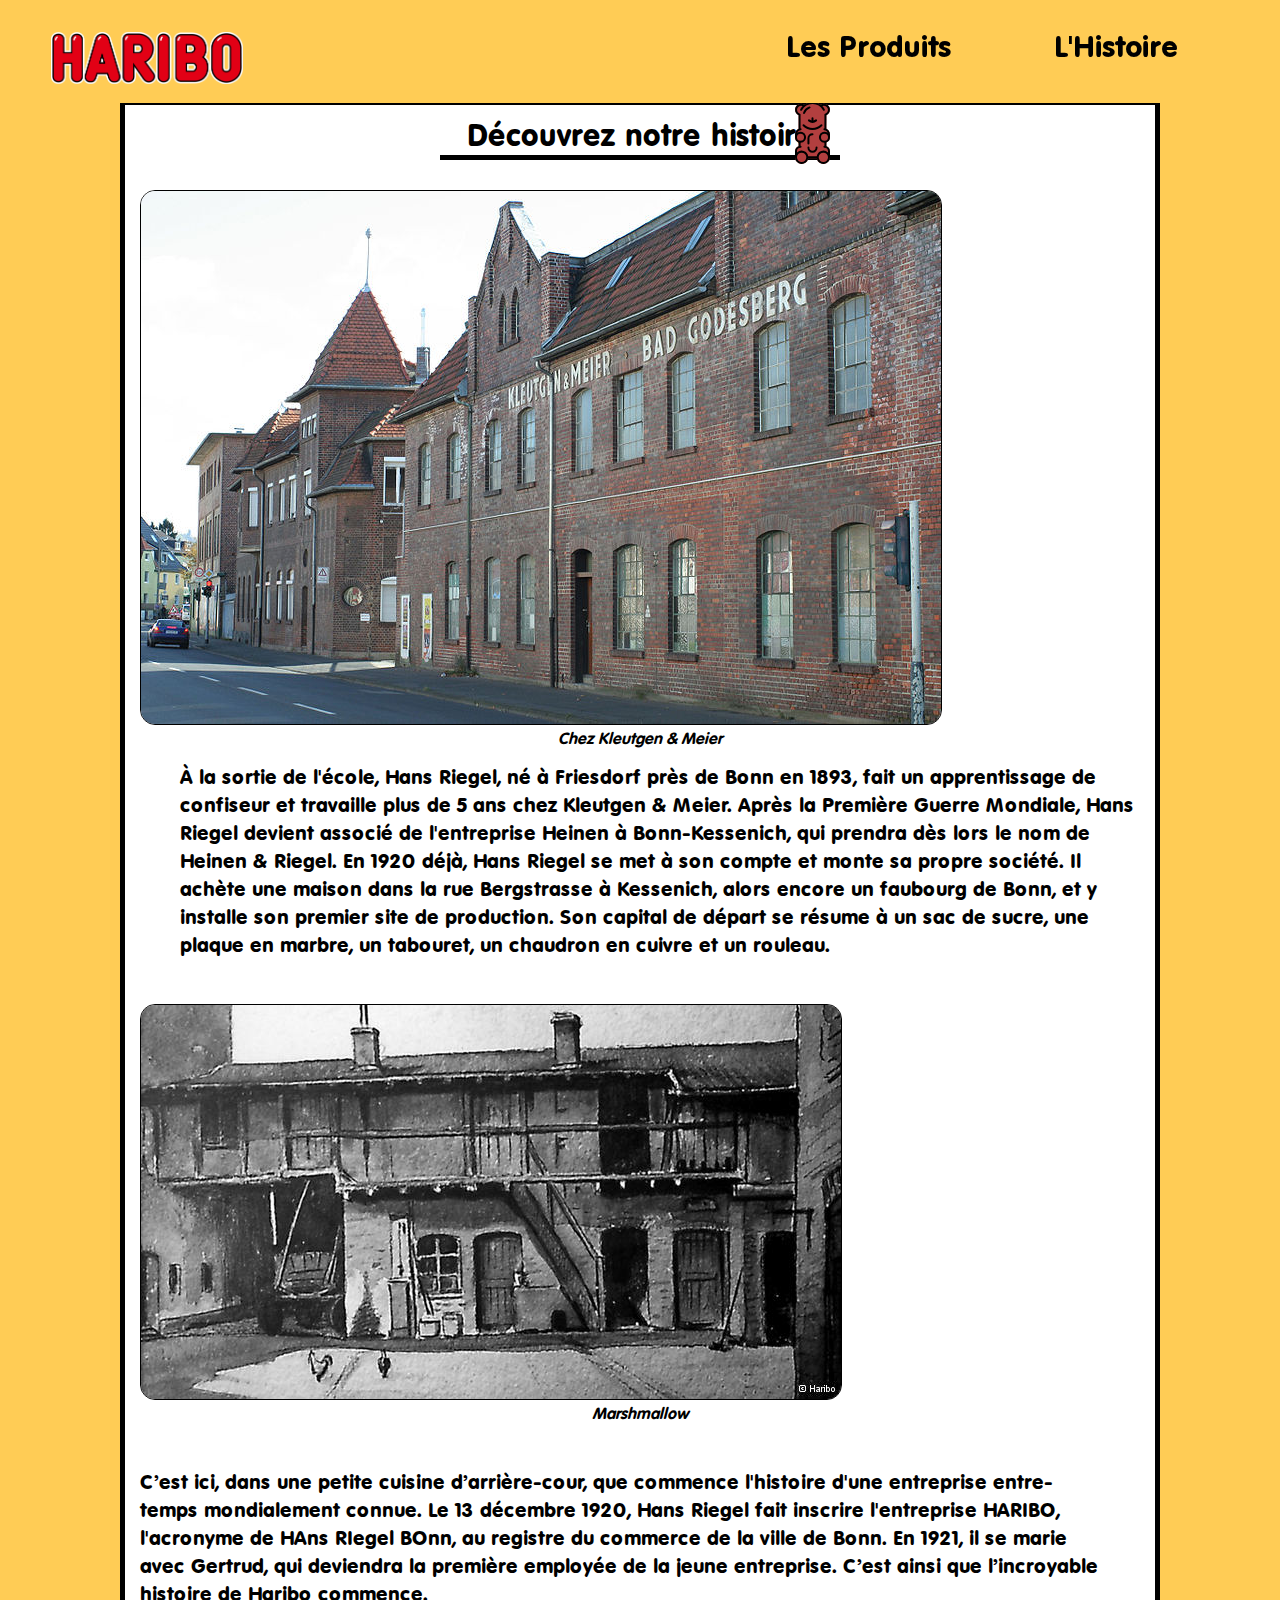
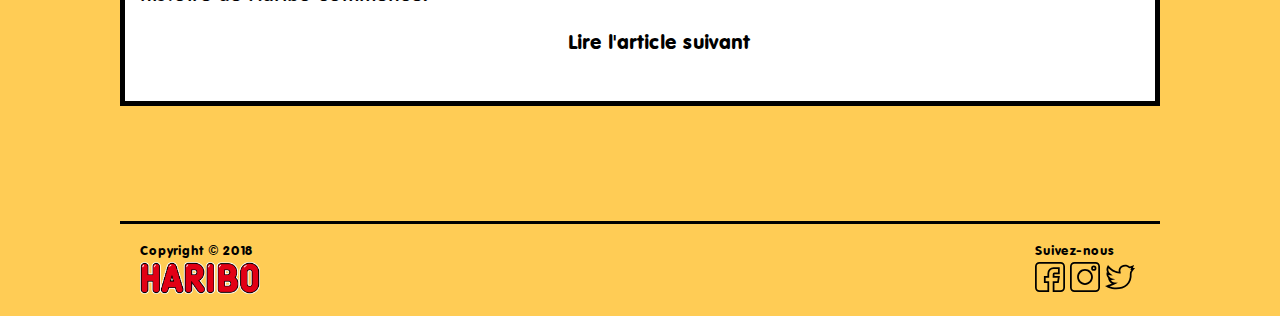
==== commit baae05c6: "Merge pull request #28 from Benjigo93/Benjamin" ====
--- a/pages/article1.html
+++ b/pages/article1.html
@@ -71,19 +71,19 @@
               <span class="social__box__text">Suivez-nous</span>
               <div class="social__icons">
                 <a
-                  href="#"
+                  href="https://www.facebook.com/HariboOfficiel/"
                   title="facebook"
                   class="social__icons__icon social__icons__icon--facebook"
                   ><span>Facebook</span></a
                 >
                 <a
-                  href="#"
+                  href="https://www.instagram.com/haribofr_officiel/?hl=fr"
                   title="instagram"
                   class="social__icons__icon social__icons__icon--instagram"
                   ><span>Instagram</span></a
                 >
                 <a
-                  href="#"
+                  href="https://twitter.com/tagadaofficiel"
                   title="twitter"
                   class="social__icons__icon social__icons__icon--twitter"
                   ><span>Twitter</span></a
--- a/styles/style.css
+++ b/styles/style.css
@@ -22,7 +22,7 @@
 body {
   font-family: varGrounded;
   font-weight: normal;
-  background-color: #f7c563;
+  background-color: #ffcc55;
   overflow-x: hidden;
 }
 
@@ -34,6 +34,22 @@
   text-decoration: none;
   color: #000;
 }
+
+p{
+  line-height:1.4em;
+}
+
+.link--see-more{
+  margin-right: 5px;
+}
+
+@keyframes bounce--bear{
+  from {bottom: -14px;}
+  50%  {bottom: 0px;}
+  to   {bottom: -14px;}
+}
+
+
 
 /********************* HEADER *********************/
 
@@ -221,6 +237,7 @@
   }
 }
 
+
 @media screen and (min-width: 1366px) {
   .header__logo {
     width: 10%;
@@ -238,7 +255,6 @@
   display: flex;
   justify-content: space-between;
   align-items: flex-start;
-  padding: 20px 80px 20px 10px;
   font-size: 0.8em;
 }
 
@@ -262,6 +278,12 @@
   background-image: url(../images/SVG/sprite--social.svg);
   background-repeat: no-repeat;
   background-size: 90px;
+  transition: all .2s;
+}
+
+.social__icons__icon:hover {
+  background-color: #fff;
+  border-radius: 5px;
 }
 
 .social__icons__icon--facebook {
@@ -283,7 +305,7 @@
   position: relative;
   width: 100%;
   text-align: center;
-  max-width: 600px;
+  max-width: 400px;
   margin: 0 auto;
   margin-bottom: 40px;
 }
@@ -317,6 +339,11 @@
   left: 10px;
 }
 
+.headline--bear--right:hover::after,
+.headline--bear--left:hover::after{
+  animation: bounce--bear 0.4s ease;
+}
+
 /* ALL */
 
 .wrap--main {
@@ -339,6 +366,7 @@
   background-color: #fff;
   margin-bottom: 15px;
   padding: 15px;
+  display: block;
 }
 
 .section--article,
@@ -357,7 +385,11 @@
   .section--products,
   .section--overview--article,
   .section--overview--products {
-    padding: 100px 10px 100px 10px;
+    padding: 100px 30px 100px 30px;
+  }
+
+  .headline--bear {
+    font-size: 2em;
   }
 }
 
@@ -394,19 +426,34 @@
   position: absolute;
   width: 40%;
   bottom: 0;
+  opacity: 0;
 }
 
 .intro__content__illustations--ourson {
   left: 0;
+  animation: bounce--intro 1s linear forwards;
+}
+@keyframes bounce--intro{
+  from {opacity:0;bottom: 1000px;}
+  25% {opacity:1;}
+  50%  {bottom: 0px;}
+  65%   {bottom: 40px;}
+  80%   {bottom: 0px;}
+  90%   {bottom: 20px;}
+  100%   {bottom: 0px; opacity: 1;}
 }
 .intro__content__illustations--reglisse {
   width: 80%;
   bottom: 15px;
   left: 10%;
+  opacity: 0;
+  animation: bounce--intro 1s linear 0.3s forwards;
 }
 .intro__content__illustations--marshmallow {
   right: 0;
   width: 50%;
+  opacity: 0;
+  animation: bounce--intro 1s linear 0.6s forwards;
 }
 
 .overview--products__box:last-child,
@@ -422,6 +469,12 @@
 .overview--products__box__image {
   width: 70%;
   margin-left: 30%;
+  transform: scale(1);
+  transition: transform .2s;
+}
+
+.overview--products__box:hover .overview--products__box__image{
+  transform: scale(1.05);
 }
 
 .overview--articles__box__text-box__headline,
@@ -429,22 +482,51 @@
   margin-bottom: 15px;
 }
 
+.overview--articles__box__text-box {
+  margin: 25px 15px 30px 15px;
+}
+
+.overview--articles__box__text-box__link{
+  transition: all 0.3s;
+  margin-left: 0px;
+}
+
+.overview--articles__box__text-box__link:hover{
+  margin-left: 10px;
+}
+
 .section--overview--products {
   background-color: #fff;
 }
 
 @media screen and (min-width: 720px) {
   .intro__content__illustations-box {
-    width: 30%;
-  }
+    width: 50%;
+  }
+  .intro__text {
+    font-size: 2.5em;
+    bottom: -110px;
+  }
+
   .overview--products {
     display: flex;
     justify-content: space-between;
   }
   .overview--products__box {
-    width: 28%;
-    max-height: 200px;
-  }
+    width: 26%;
+    height: 200px;
+  }
+
+  .overview--products__box__image {
+    width: 80%;
+    margin-left: 10%;
+    margin-top: 30px;
+  }
+
+  .overview--products__box__headline{
+    text-align: center;
+  }
+
   .overview--articles__box {
     display: flex;
     align-items: flex-start;
@@ -454,27 +536,46 @@
     width: 50%;
     margin-right: 20px;
   }
-}
-
-@media screen and (min-width: 1100px) {
+
+  .overview--articles__box__text-box__headline{
+    font-size: 1.3em;
+    margin-top: 30px;
+  }
+
+  .overview--products__box:last-child,
+  .overview--articles__box:last-child {
+    margin-bottom: auto;
+  }
+}
+
+@media screen and (min-width: 1366px) {
+  .intro__content__illustations-box {
+    width: 25%;
+  }
+  .intro__text {
+    bottom: -130px;
+    max-width: 50%;
+    margin-left: 25%;
+  }
+  .overview--products__box__image--ourson{
+    margin-top: 44px;
+  }
+
   .overview--articles {
     display: flex;
     justify-content: space-between;
   }
-
   .overview--articles__box {
     width: 45%;
   }
-}
-
-@media screen and (max-width: 719px) {
-  .overview--articles__box {
-    padding: 0px;
-  }
-  .overview--articles__box__text-box {
-    margin: 25px 15px 30px 15px;
-  }
-}
+  .overview--products__box__headline{
+    font-size: 1.4em;
+  }
+  .overview--articles__box__image{
+    min-width: 225px;
+  }
+}
+
 
 /********************* PRODUCTS *********************/
 
@@ -928,4 +1029,4 @@
 .arrow__to__right:hover {
   animation: arrow-to-right 2s;
 }
-}
+
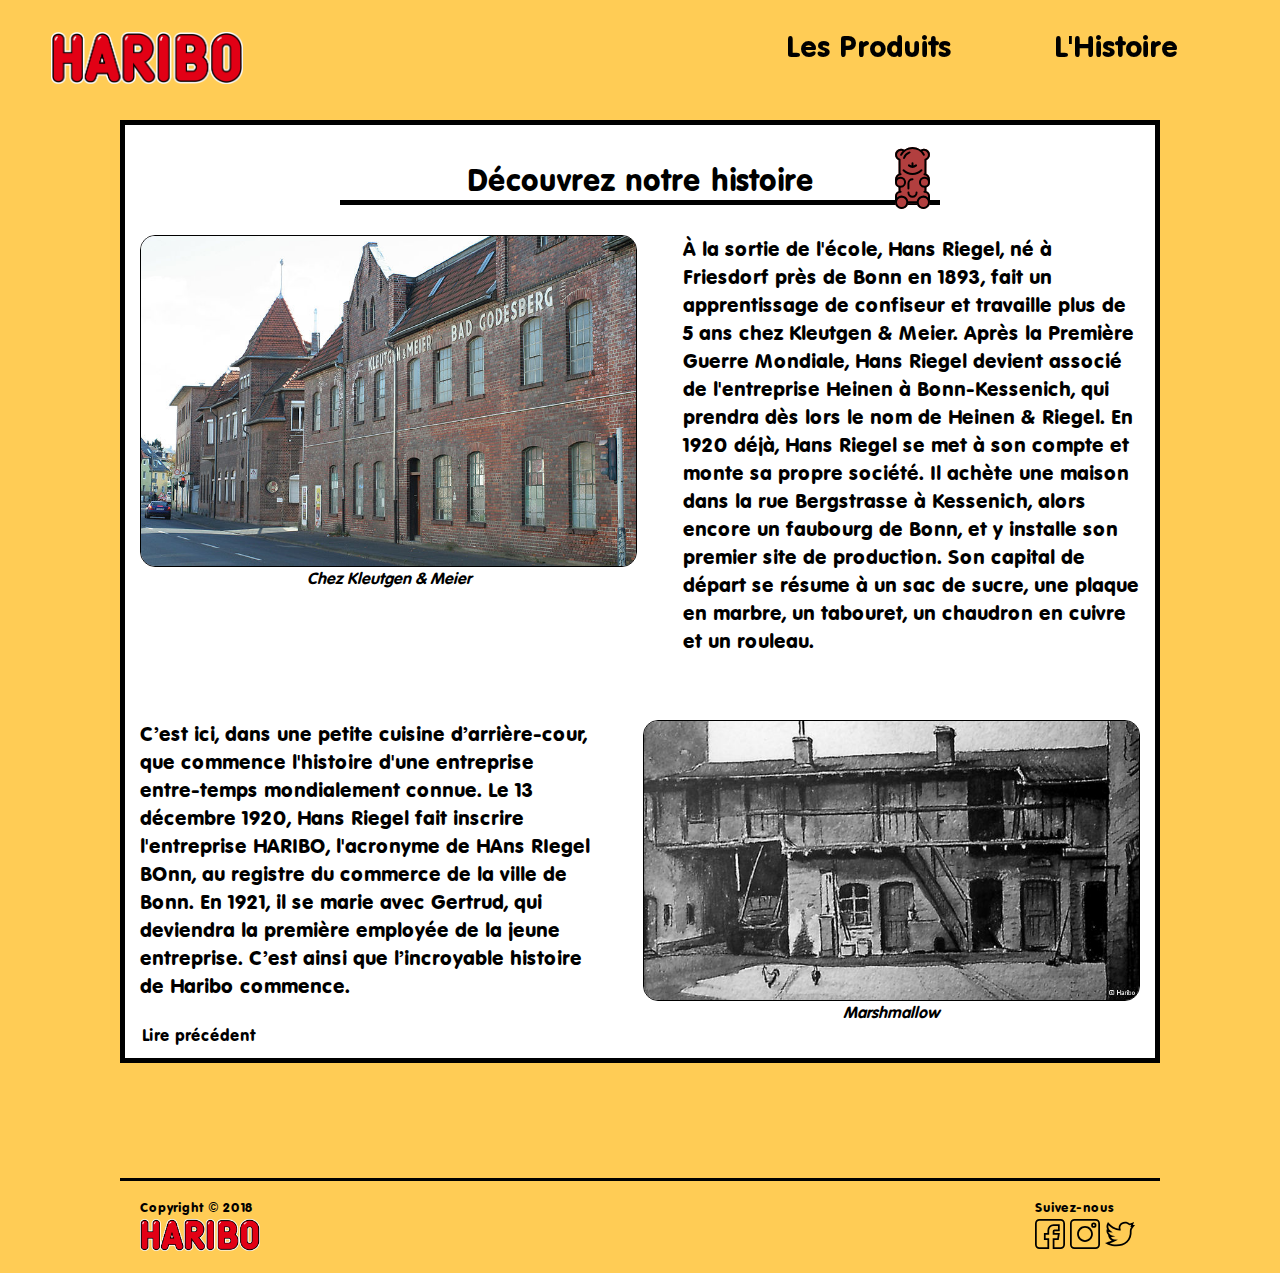
==== commit 84bfd371: "Final fix 1.0" ====
--- a/pages/article1.html
+++ b/pages/article1.html
@@ -4,13 +4,47 @@
     <meta charset="UTF-8" />
     <meta name="viewport" content="width=device-width, initial-scale=1.0" />
     <meta http-equiv="X-UA-Compatible" content="ie=edge" />
+    <meta
+      name="description"
+      content="Apprenez en plus sur les bonbons emblématiques de votre confiserie préférée Haribo !"
+    />
+    <link
+      rel="apple-touch-icon"
+      sizes="180x180"
+      href="../images/favicons/apple-touch-icon.png"
+    />
+    <link
+      rel="icon"
+      type="image/png"
+      sizes="32x32"
+      href="../images/favicons/favicon-32x32.png"
+    />
+    <link
+      rel="icon"
+      type="image/png"
+      sizes="16x16"
+      href="../images/favicons/favicon-16x16.png"
+    />
+    <link rel="manifest" href="../images/favicons/site.webmanifest" />
+    <link
+      rel="mask-icon"
+      href="../images/favicons/safari-pinned-tab.svg"
+      color="#5bbad5"
+    />
+    <link rel="shortcut icon" href=".//images/favicons/favicon.ico" />
+    <meta name="msapplication-TileColor" content="#ffc40d" />
+    <meta
+      name="msapplication-config"
+      content="images/favicons/browserconfig.xml"
+    />
+    <meta name="theme-color" content="#ffffff" />
     <link rel="stylesheet" href="https://use.fontawesome.com/releases/v5.5.0/css/all.css" integrity="sha384-B4dIYHKNBt8Bc12p+WXckhzcICo0wtJAoU8YZTY5qE0Id1GSseTk6S+L3BlXeVIU" crossorigin="anonymous">
     <link rel="stylesheet" type="text/css" href="../styles/reset.css" />
     <link rel="stylesheet" type="text/css" href="../styles/style.css" />
     <title>Haribo</title>
   </head>
   <body>
-    <div class="container site--article" id="article--1">
+    <div class="container site--article article--1" id="article--1">
       <header class="header">
         <h1>Haribo</h1>
         <img
@@ -35,24 +69,25 @@
 
       <section class="section--article">
         <article class="articles__box articles__box--main-history  wrap--main">
-            <h2 class="article__headline headline--bear headline--bear--right">Découvrez notre<br class="article__line__return"> histoire</h1>
-            <div class="content___article__text1">
-            <figure class="content__image">
-              <img class="article__image" src="../images/ImageFabrique.jpg" alt="Chez Kleutgen & Meier">
-              <figcaption class="article__image__description">Chez Kleutgen & Meier</figcaption>
+          <h2 class="article__headline headline--bear headline--bear--right">Découvrez notre<br class="br--visible--xs"> histoire</h2>
+          <div class="article__content">
+            <figure class="article__content__image-box">
+              <img class="article__content__image-box__image" src="../images/ImageFabrique.jpg" alt="Chez Kleutgen & Meier">
+              <figcaption class="article__content__image-box__description">Chez Kleutgen & Meier</figcaption>
             </figure>
-            <p class="article__text">À la sortie de l'école, Hans Riegel, né à Friesdorf près de Bonn en 1893, fait un apprentissage de confiseur et travaille plus de 5 ans chez Kleutgen & Meier. 
+            <p class="article__content__text">À la sortie de l'école, Hans Riegel, né à Friesdorf près de Bonn en 1893, fait un apprentissage de confiseur et travaille plus de 5 ans chez Kleutgen & Meier. 
             Après la Première Guerre Mondiale, Hans Riegel devient associé de l'entreprise Heinen à Bonn-Kessenich, qui prendra dès lors le nom de Heinen & Riegel. En 1920 déjà, Hans Riegel se met à son compte et monte sa propre société. Il achète une maison dans la rue Bergstrasse à Kessenich, alors encore un faubourg de Bonn, et y installe son premier site de production. Son capital de départ se résume à un sac de sucre, une plaque en marbre, un tabouret, un chaudron en cuivre et un rouleau.
             </p>
-            <figure class="content__image content__image__article--text2">
-              <img class="article__image" src="../images/ImageAtelier.jpg" alt="Atelier d'arriere courr">
-              <figcaption class="article__image__description">Marshmallow</figcaption>
+            <figure class="article__content__image-box">
+              <img class="article__content__image-box__image" src="../images/ImageAtelier.jpg" alt="Atelier d'arriere courr">
+              <figcaption class="article__content__image-box__description">Marshmallow</figcaption>
             </figure>
-            <p class="article__text">C’est ici, dans une petite cuisine d’arrière-cour, que commence l'histoire d'une entreprise entre-temps mondialement connue. Le 13 décembre 1920, Hans Riegel fait inscrire l'entreprise HARIBO, l'acronyme de HAns RIegel BOnn, au registre du commerce de la ville de Bonn. En 1921, il se marie avec Gertrud, qui deviendra la première employée de la jeune entreprise. C’est ainsi que l’incroyable histoire de Haribo commence.</p>
-            </div>
-
-            <a class="article__next__link" href="article2.html"><p class="article__next article__text">Lire l'article suivant <i class="fas fa-arrow-right arrow__to__right"></i></p></a>
-
+            <p class="article__content__text">C’est ici, dans une petite cuisine d’arrière-cour, que commence l'histoire d'une entreprise entre-temps mondialement connue. Le 13 décembre 1920, Hans Riegel fait inscrire l'entreprise HARIBO, l'acronyme de HAns RIegel BOnn, au registre du commerce de la ville de Bonn. En 1921, il se marie avec Gertrud, qui deviendra la première employée de la jeune entreprise. C’est ainsi que l’incroyable histoire de Haribo commence.</p>
+          </div>
+          <a class="article__link--next" href="article2.html">
+              <i class="fas fa-arrow-right arrow__to__right"></i> 
+              Lire précédent
+          </a>
         </article>
       </section>
 
--- a/styles/style.css
+++ b/styles/style.css
@@ -1,3 +1,7 @@
+/***********************************************/
+/*                FONT-FACES                  */
+/*********************************************/
+
 @font-face {
   font-family: "varGrounded";
   src: url("fonts/VAGRoundedStd-Thin.woff2") format("woff2"),
@@ -19,6 +23,12 @@
   font-weight: normal;
 }
 
+
+
+/***********************************************/
+/*              COMMON STYLE                  */
+/*********************************************/
+
 body {
   font-family: varGrounded;
   font-weight: normal;
@@ -26,38 +36,163 @@
   overflow-x: hidden;
 }
 
-img {
-  max-width: 100%;
-}
-
-a {
-  text-decoration: none;
-  color: #000;
-}
-
-p{
-  line-height:1.4em;
-}
-
-.link--see-more{
-  margin-right: 5px;
-}
-
-@keyframes bounce--bear{
-  from {bottom: -14px;}
-  50%  {bottom: 0px;}
-  to   {bottom: -14px;}
-}
-
-
-
-/********************* HEADER *********************/
-
 .container {
   display: block;
   width: 100vw;
   height: 100vh;
 }
+
+img {
+  max-width: 100%;
+}
+
+a {
+  text-decoration: none;
+  color: #000;
+}
+
+p {
+  line-height: 1.4em;
+}
+
+.link--see-more {
+  margin-right: 5px;
+}
+
+/********** BEAR HEADLINE **********/
+
+@keyframes bounce--bear {
+  from {
+    bottom: -14px;
+  }
+  50% {
+    bottom: 0px;
+  }
+  to {
+    bottom: -14px;
+  }
+}
+
+.headline--bear {
+  font-size: 20px;
+  position: relative;
+  width: 100%;
+  text-align: center;
+  max-width: 400px;
+  margin: 0 auto;
+  margin-bottom: 40px;
+}
+
+.headline--bear::before {
+  position: absolute;
+  height: 5px;
+  width: 100%;
+  content: "";
+  display: block;
+  bottom: -10px;
+  background-color: #000;
+}
+
+.headline--bear::after {
+  position: absolute;
+  height: 62px;
+  width: 35px;
+  bottom: -14px;
+  content: "";
+  display: block;
+  background-image: url(../images/SVG/bear.svg);
+  background-size: 100%;
+  background-repeat: no-repeat;
+}
+
+.headline--bear--right::after {
+  right: 10px;
+}
+.headline--bear--left::after {
+  left: 10px;
+}
+
+.headline--bear--right:hover::after,
+.headline--bear--left:hover::after {
+  animation: bounce--bear 0.4s ease;
+}
+
+.wrap--main {
+  max-width: 1000px;
+  margin: 0 auto;
+}
+
+.section--article,
+.section--products,
+.section--overview--article,
+.section--overview--products {
+  padding: 20vw 10px 40px 10px;
+}
+
+.overview--products__box,
+.overview--articles__box,
+.articles__box,
+.product__box {
+  border: solid black 5px;
+  background-color: #fff;
+  margin-bottom: 15px;
+  padding: 15px;
+  display: block;
+}
+
+.section--article,
+.section--products--full {
+  background-color: #ffcc55;
+  overflow-x: hidden;
+}
+
+.site--article .header,
+.site--produit .header {
+  margin-bottom: 100%;
+}
+
+@media screen and (max-width: 719px) {
+  .section--article,
+  .section--products--full {
+    min-height: 80vh;
+  }
+}
+
+@media screen and (min-width: 720px) {
+  .section--article,
+  .section--products,
+  .section--overview--article,
+  .section--overview--products {
+    padding: 100px 30px 100px 30px;
+  }
+
+  .headline--bear {
+    font-size: 2em;
+  }
+
+  .section--products, .section--article {
+    padding: 120px 10px 100px 10px;
+  }
+
+  .product__box, .articles__box {
+    padding-top: 40px;
+  }
+}
+
+@media screen and (min-width: 1366px) {
+  .section--products, .section--article {
+    padding: 190px 10px 100px 10px;
+  }
+
+  .product__box, .articles__box {
+    padding-top: 50px;
+  }
+}
+
+
+/***********************************************/
+/*                  HEADER                    */
+/*********************************************/
 
 .header h1 {
   display: none;
@@ -90,8 +225,8 @@
   border-radius: 25px;
   border: 0px solid #000000;
   background-color: #ffffff;
-  transition: left 0.8s ease, height 0.8s ease, bottom 0.8s ease,
-    border 0.8s ease, border-radius 0.8s ease;
+  transition: left 0.4s ease, height 0.4s ease, bottom 0.4s ease,
+    border 0.4s ease, border-radius 0.4s ease;
 }
 
 .header__nav.is-open {
@@ -186,12 +321,6 @@
   margin-left: -2px;
 }
 
-@media screen and (max-width: 719px) {
-  .footer__content {
-    padding: 20px 80px 20px 10px;
-  }
-}
-
 @media screen and (min-width: 720px) {
   .header {
     width: 100vw;
@@ -231,20 +360,24 @@
   .header__nav__icon {
     display: none;
   }
-
-  .footer__content {
-    padding: 20px;
-  }
-}
-
+}
 
 @media screen and (min-width: 1366px) {
   .header__logo {
     width: 10%;
   }
-}
-
-/********************* FOOTER *********************/
+
+  .header {
+    width: 100vw;
+    padding: 2.5vw 4vw 1.5vw 4vw;
+  }
+}
+
+
+
+/***********************************************/
+/*                  FOOTER                    */
+/*********************************************/
 
 .footer {
   background-color: #ffcc55;
@@ -264,10 +397,23 @@
   max-width: 300px;
 }
 
+@media screen and (max-width: 719px) {
+  .footer__content {
+    padding: 20px 80px 20px 10px;
+  }
+}
+
+@media screen and (min-width: 720px) {
+  .footer__content {
+    padding: 20px;
+  }
+}
+
 .social__icons {
   display: flex;
   margin-top: 5px;
 }
+
 .social__icons__icon {
   width: 30px;
   height: 30px;
@@ -278,7 +424,7 @@
   background-image: url(../images/SVG/sprite--social.svg);
   background-repeat: no-repeat;
   background-size: 90px;
-  transition: all .2s;
+  transition: all 0.2s;
 }
 
 .social__icons__icon:hover {
@@ -296,104 +442,10 @@
   background-position: 0px;
 }
 
-/********************* ALL PAGES *********************/
-
-/* Bear headline */
-
-.headline--bear {
-  font-size: 20px;
-  position: relative;
-  width: 100%;
-  text-align: center;
-  max-width: 400px;
-  margin: 0 auto;
-  margin-bottom: 40px;
-}
-
-.headline--bear::before {
-  position: absolute;
-  height: 5px;
-  width: 100%;
-  content: "";
-  display: block;
-  bottom: -10px;
-  background-color: #000;
-}
-
-.headline--bear::after {
-  position: absolute;
-  height: 62px;
-  width: 35px;
-  bottom: -14px;
-  content: "";
-  display: block;
-  background-image: url(../images/SVG/bear.svg);
-  background-size: 100%;
-  background-repeat: no-repeat;
-}
-
-.headline--bear--right::after {
-  right: 10px;
-}
-.headline--bear--left::after {
-  left: 10px;
-}
-
-.headline--bear--right:hover::after,
-.headline--bear--left:hover::after{
-  animation: bounce--bear 0.4s ease;
-}
-
-/* ALL */
-
-.wrap--main {
-  max-width: 1000px;
-  margin: 0 auto;
-}
-
-.section--article,
-.section--products,
-.section--overview--article,
-.section--overview--products {
-  padding: 20vw 10px 40px 10px;
-}
-
-.overview--products__box,
-.overview--articles__box,
-.articles__box,
-.product__box {
-  border: solid black 5px;
-  background-color: #fff;
-  margin-bottom: 15px;
-  padding: 15px;
-  display: block;
-}
-
-.section--article,
-.section--products--full {
-  background-color: #ffcc55;
-  overflow-x: hidden;
-}
-
-.site--article .header,
-.site--produit .header {
-  margin-bottom: 100%;
-}
-
-@media screen and (min-width: 720px) {
-  .section--article,
-  .section--products,
-  .section--overview--article,
-  .section--overview--products {
-    padding: 100px 30px 100px 30px;
-  }
-
-  .headline--bear {
-    font-size: 2em;
-  }
-}
-
-/********************* HOMEPAGE *********************/
+
+/***********************************************/
+/*                 HOMEPAGE                   */
+/*********************************************/
 
 .intro {
   height: 100vh;
@@ -433,14 +485,30 @@
   left: 0;
   animation: bounce--intro 1s linear forwards;
 }
-@keyframes bounce--intro{
-  from {opacity:0;bottom: 1000px;}
-  25% {opacity:1;}
-  50%  {bottom: 0px;}
-  65%   {bottom: 40px;}
-  80%   {bottom: 0px;}
-  90%   {bottom: 20px;}
-  100%   {bottom: 0px; opacity: 1;}
+@keyframes bounce--intro {
+  from {
+    opacity: 0;
+    bottom: 1000px;
+  }
+  25% {
+    opacity: 1;
+  }
+  50% {
+    bottom: 0px;
+  }
+  65% {
+    bottom: 40px;
+  }
+  80% {
+    bottom: 0px;
+  }
+  90% {
+    bottom: 20px;
+  }
+  100% {
+    bottom: 0px;
+    opacity: 1;
+  }
 }
 .intro__content__illustations--reglisse {
   width: 80%;
@@ -470,10 +538,10 @@
   width: 70%;
   margin-left: 30%;
   transform: scale(1);
-  transition: transform .2s;
-}
-
-.overview--products__box:hover .overview--products__box__image{
+  transition: transform 0.2s;
+}
+
+.overview--products__box:hover .overview--products__box__image {
   transform: scale(1.05);
 }
 
@@ -486,12 +554,12 @@
   margin: 25px 15px 30px 15px;
 }
 
-.overview--articles__box__text-box__link{
+.overview--articles__box__text-box__link {
   transition: all 0.3s;
   margin-left: 0px;
 }
 
-.overview--articles__box__text-box__link:hover{
+.overview--articles__box__text-box__link:hover {
   margin-left: 10px;
 }
 
@@ -523,7 +591,7 @@
     margin-top: 30px;
   }
 
-  .overview--products__box__headline{
+  .overview--products__box__headline {
     text-align: center;
   }
 
@@ -537,7 +605,7 @@
     margin-right: 20px;
   }
 
-  .overview--articles__box__text-box__headline{
+  .overview--articles__box__text-box__headline {
     font-size: 1.3em;
     margin-top: 30px;
   }
@@ -557,7 +625,7 @@
     max-width: 50%;
     margin-left: 25%;
   }
-  .overview--products__box__image--ourson{
+  .overview--products__box__image--ourson {
     margin-top: 44px;
   }
 
@@ -568,38 +636,71 @@
   .overview--articles__box {
     width: 45%;
   }
-  .overview--products__box__headline{
+  .overview--products__box__headline {
     font-size: 1.4em;
   }
-  .overview--articles__box__image{
+  .overview--articles__box__image {
     min-width: 225px;
   }
 }
 
-
-/********************* PRODUCTS *********************/
-
-/* All products */
+/***********************************************/
+/*                 PRODUCTS                   */
+/*********************************************/
+
+/********** FOR ALL PRODUCTS **********/
 
 .product__image {
   width: 70%;
+  transition: transform 1s ease;
 }
 
 .product__image--box {
   position: relative;
 }
+
 .product__box--absolute {
   position: absolute;
   left: 114%;
+  right: -700px;
   top: 0;
-  transition: all 0.3s;
+  transition: left 1s ease, right 1s ease;
 }
 
 .product__box--absolute.is-open {
   left: 0%;
-}
+  right: 0%;
+}
+
 .product__image.is-open {
   opacity: 0;
+  transform: translateX(-1500px);
+}
+
+@keyframes ingredient {
+  0%{
+      transform: rotate(0deg);
+  }
+
+  60% {
+      transform: rotate(0deg);
+  }
+
+  70% {
+      transform: rotate(25deg);
+  }
+  
+  80% {
+      transform: rotate(-25deg);
+  }
+
+  90% {
+      transform: rotate(25deg);
+  }
+
+  100% {
+      transform: rotate(0deg);
+  }
 }
 
 .product__box--ingredient {
@@ -622,6 +723,7 @@
   left: -100px;
   top: 0;
   z-index: 0;
+  animation: ingredient 5s ease infinite;
 }
 
 .product__text--anecdote::before {
@@ -634,6 +736,7 @@
   background-repeat: no-repeat;
   margin: 0 auto;
   margin-bottom: 10px;
+  animation: blink 1s 2 forwards;
 }
 
 .product__text--ingredient::after {
@@ -650,271 +753,200 @@
   z-index: 0;
 }
 
-/* Produit  1 - Marshmallows */
-
-#product--1 .product__text--ingredient::before {
+@media screen and (min-width: 720px) {
+  .product__box--ingredient {
+    margin-top: 50px;
+  }
+}
+
+@media screen and (min-width: 1366px) {
+  .product__box--ingredient {
+    padding-right: 300px;
+  }
+}
+
+@keyframes blink {
+  from {
+    transform: scale(1);
+    opacity: 0.5;
+  }
+  to {
+    transform: scale(1.5);
+    opacity: 1;
+  }
+}
+
+@media screen and (min-width: 720px){
+  .product__box--absolute {
+    position: initial;
+  }
+  .product__text--ingredient::before,
+  .product__text--ingredient::after {
+    display: none;
+  }
+  .product__box {
+    position: relative;
+  }
+  .product__text--anecdote {
+    position: absolute;
+  }
+}
+
+
+/**********  PRODUCT 1 - Marshmallows **********/
+
+.product--1 .product__text--ingredient::before {
   width: 128px;
   background-size: 200%;
   height: 137px;
   background-image: url(../images/chamallow.png);
 }
-@keyframes blink {
-  from {
-    transform: scale(1);
-    opacity: 0.5;
-  }
-  to {
-    transform: scale(1.5);
-    opacity: 1;
-  }
-}
-#product--1 .product__text--anecdote::before {
-  animation: blink 1s 1 forwards;
-}
-
-@media screen and (max-width: 719px) {
-  .section--article,
-  .section--products--full {
-    min-height: 80vh;
-  }
-}
+
 
 @media (min-width: 720px) {
-  #product--1 .product__box--absolute {
-    position: initial;
-  }
-  #product--1 .product__text--ingredient::before,
-  #product--1 .product__text--ingredient::after {
-    display: none;
-  }
-  #product--1 .product__box {
-    position: relative;
-  }
-  #product--1 .product__text--anecdote {
-    position: absolute;
+  .product--1 .product__image {
+    width: 38%;
+  }
+
+  .product--1 .product__box--ingredient {
+    margin-top: -7px;
+    bottom: 2px;
+  }
+
+  .product--1 .product__text--anecdote{
     width: 55%;
     top: 20%;
     right: 35px;
   }
-  #product--1 .product__image {
-    width: 38%;
-  }
-
-  #product--1 .product__box--ingredient {
-    margin-top: -7px;
-    bottom: 2px;
-  }
-  #product--1 .header__nav {
-    display: none;
-  }
-}
+}
+
 @media (min-width: 1366px) {
-}
-#product--1 .product__box--ingredient {
-  bottom: 17px;
-}
-
-/* Produit  2 - Réglisses */
-
-.product__image.product__image--2 {
+  .product--1 .product__box--ingredient {
+    bottom: 17px;
+  }
+}
+
+/**********  PRODUCT 2 - Réglisses **********/
+
+.product--2 .product__image.product__image--2 {
   width: 100%;
   margin-left: -45px;
 }
-.product__text--ingredient::before {
-  position: absolute;
-  content: "";
-  display: block;
-  background-position: center;
+.product--2 .product__text--ingredient::before {
   width: 128px;
   background-size: 147px;
-  background-repeat: no-repeat;
   height: 137px;
-  background-image: url(../images/reglisse.png);
+  background-image: url(../images/reglisse1.png);
   left: -100px;
   top: 0;
-  z-index: 0;
-}
-@keyframes blink {
-  from {
-    transform: scale(1);
-    opacity: 0.5;
-  }
-  to {
-    transform: scale(1.5);
-    opacity: 1;
-  }
-}
-#product--2 .product__text--anecdote::before {
-  animation: blink 1s 1;
-}
+}
+
 
 @media (min-width: 720px) {
-  #product--2 .product__box--absolute {
-    position: initial;
-  }
-  #product--2 .product__text--ingredient::before,
-  #product--2 .product__text--ingredient::after {
-    display: none;
-  }
-  #product--2 .product__box {
-    position: relative;
-  }
-  #product--2 .product__text--anecdote {
-    position: absolute;
-    width: 55%;
-    top: 20%;
-    right: 35px;
-  }
-
-  #product--2 .product__image.product__image--2 {
+
+  .product--2 .product__image.product__image--2 {
     width: 55%;
     margin-left: -58px;
   }
 
-  #product--2 .product__box--ingredient {
+  .product--2 .product__box--ingredient {
     margin-top: 20px;
   }
-  #product--2 .header__nav {
-    display: none;
-  }
 }
 
 @media (min-width: 1366px) {
-  #product--2 .product__text--anecdote {
+  .product--2 .product__text--anecdote {
     width: 40%;
     top: 20%;
     right: 95px;
   }
 }
 
-
-/* Produit  3 - Oursons  */
-
-#product--3 .product__text--ingredient::before {
+/**********  PRODUCT 3 - Ourson **********/
+
+
+.product--3 .product__text--ingredient::before {
   width: 128px;
-  background-size: 125%;
+  background-size: 105%;
   height: 137px;
-  background-image: url(../images/oursons.png);`
-
-}
-
-@keyframes blink {
-  from {
-    transform: scale(1);
-    opacity: 0.5;
-  }
-
-  to {
-    transform: scale(1.5);
-    opacity: 1;
-  }
-}
-
-.product__text--anecdote::before {
-  animation: blink 1s 1 forwards;
-}
-@keyframes blink {
-  from {
-    transform: scale(1);
-    opacity: 0.5;
-  }
-  to {
-    transform: scale(1.5);
-    opacity: 1;
-  }
-}
-
-
-@media screen and (max-width: 719px) {
- .section--article, .section--products--full {
-  min-height: 80vh;
-  }
+  background-image: url(../images/oursons.png);
 }
 
 
 @media screen and (min-width: 720px) {
-
-  #product--3 .product__image {
+  .product--3 .product__image {
     width: 30%;
     margin-left: 22px;
   }
-  #product--3 .product__text--ingredient::after, 
-  #product--3 .product__text--ingredient::before  {
-    display: none;
-  }
-
-  #product--3 .product__box--absolute {
-    position: initial;
-  }
-
-  #product--3 .product__box {
-    position: relative;
-  }
-
-  #product--3 .product__text--anecdote {
-    position: absolute;
+
+  .product--3 .product__text--anecdote {
     top: 17%;
     width: 55%;
     right: 50px;
-
-  }
-
-  #product--3 .product__box--ingredient {
+  }
+
+  .product--3 .product__box--ingredient {
     margin-top: 20px;
   }
 
-  #product--3 .section--products {
-    padding: 120px 10px 100px 10px;
-  }
-
-  #product--3 .header__nav {
-    display: none;
-  }
-  
 }
 
 @media screen and (min-width: 1366px) {
-  #product--3 .product__text--anecdote {
+  .product--3 .product__text--anecdote {
     width: 40%;
     top: 20%;
     right: 95px;
   }
 
-  #product--3 .product__image {
+  .product--3 .product__image {
     margin-left: 40px;
   }
-
-  #product--3 .section--products {
-    padding: 190px 10px 100px 10px;
-  }
-}
-
-
-
-/********************* ARTICLE 1 *********************/
-
-figure {
+}
+
+/***********************************************/
+/*                 ARTICLES                   */
+/*********************************************/
+
+/************  FOR ALL ARTICLES ************/
+
+.article__headline{
+  max-width: 600px;
+}
+
+.section--figure {
   margin-bottom: 15px;
 }
 
-.article__image__description {
+.article__content__text {
+  font-size: 14px;
+  margin-bottom: 15px;
+}
+
+.article__content__text__subtitle {
+  font-size: 16px;
+  text-decoration: underline;
+  font-style: italic;
+  padding: 20px 0;
+}
+
+.article__content__image-box__image {
+  display: block;
+  margin-left: auto;
+  margin-right: auto;
+  border: 0.4px solid #000000;
+  box-sizing: border-box;
+  border-radius: 15px;
+  text-align: center;
+}
+
+.article__content__image-box__description {
   text-align: center;
   font-style: italic;
   font-weight: bold;
   margin-top: 5px;
 }
 
-.article__text {
-  font-size: 14px;
-  margin-bottom: 15px;
-}
-.article__image {
-  border: 0.4px solid #000000;
-  box-sizing: border-box;
-  border-radius: 15px;
-}
-
-.article__next {
+.article__link--next {
   margin-top: 20px;
   margin-bottom: 30px;
   text-align: center;
@@ -929,88 +961,115 @@
 }
 
 @media (min-width: 500px) {
-  .article__line__return {
+  .br--visible--xs {
     display: none;
   }
 }
 
 @media (min-width: 720px) {
-  article .content___article1__text1 {
+  .article__content {
     display: grid;
-    grid-template-columns: 50% 50%;
-    grid-template-rows: auto auto;
+    grid-template-columns: repeat(2, 1fr);
+    grid-template-rows: repeat(3, auto);
     grid-template-areas:
       "image-odd text-odd"
-      "text-even image-even";
+      "text-even image-even"
+      "image-3 text-3";
+
     grid-gap: 5px;
   }
+
   .article__headline {
     font-size: 30px;
   }
 
-  .article__text {
+  .article__content__text {
     font-size: 20px;
   }
-  .content__image:nth-of-type(odd) {
+
+  .article__content__image-box:nth-of-type(1) {
     grid-area: image-odd;
   }
 
-  .article__text:nth-of-type(odd) {
+  .article__content__text:nth-of-type(1) {
     grid-area: text-odd;
     padding-left: 40px;
   }
 
-  .content__image:nth-of-type(even) {
+  .article__content__image-box:nth-of-type(2) {
     grid-area: image-even;
     margin-top: 45px;
   }
 
-  .article__text:nth-of-type(even) {
+  .article__content__text:nth-of-type(2) {
     grid-area: text-even;
     padding-right: 40px;
     margin-top: 45px;
   }
+
+  .article__content__image-box:nth-of-type(3) {
+    grid-area: image-3;
+    margin-top: 45px;
+  }
+
+  .article__content__text:nth-of-type(3) {
+    grid-area: text-3;
+    padding-left: 40px;
+  }
+
+  .article__content__text:last-child {
+    margin-top: 45px;
+  }
+
+  .article__content__text__subtitle {
+    font-size: 22px;
+    padding-bottom: 30px;
+  }
 }
 
 @media (min-width: 1366px) {
-  .article__text {
+  .article__content__text {
     font-size: 28px;
   }
   .article__headline {
-    font-size: 40px;
-  }
-  .under__title__text {
+    font-size: 35px;
+  }
+
+  .article__content__text__subtitle {
     font-size: 30px;
   }
 
 }
 
-
-/********************* ARTICLE 2 *********************/
-
-.icon__of__description {
+/************  ARTICLE 1 ************/
+
+@keyframes arrow-to-left {
+  0% {
+    transform: translateX(0);
+  }
+
+  50% {
+    transform: translateX(-10px);
+  }
+
+  100% {
+    transform: translateX(0)
+  }
+}
+
+.arrow__to__left:hover {
+  animation: arrow-to-left 2s;
+}
+
+
+/************  ARTICLE 2 ************/
+
+.article__content__image-box__description__icon {
   width: 20px;
   height: 20px;
   padding-left: 5px;
 }
 
-@keyframes arrow-to-left {
-  0% {
-    transform: translateX(0);
-  }
-
-  50% {
-    transform: translateX(-10px);
-  }
-
-  100% {
-    transform: translateX(0)
-  }
-}
-
-.arrow__to__left:hover {
-  animation: arrow-to-left 2s;
-}
 
 @keyframes arrow-to-right {
   0% {
@@ -1028,5 +1087,4 @@
 
 .arrow__to__right:hover {
   animation: arrow-to-right 2s;
-}
-
+}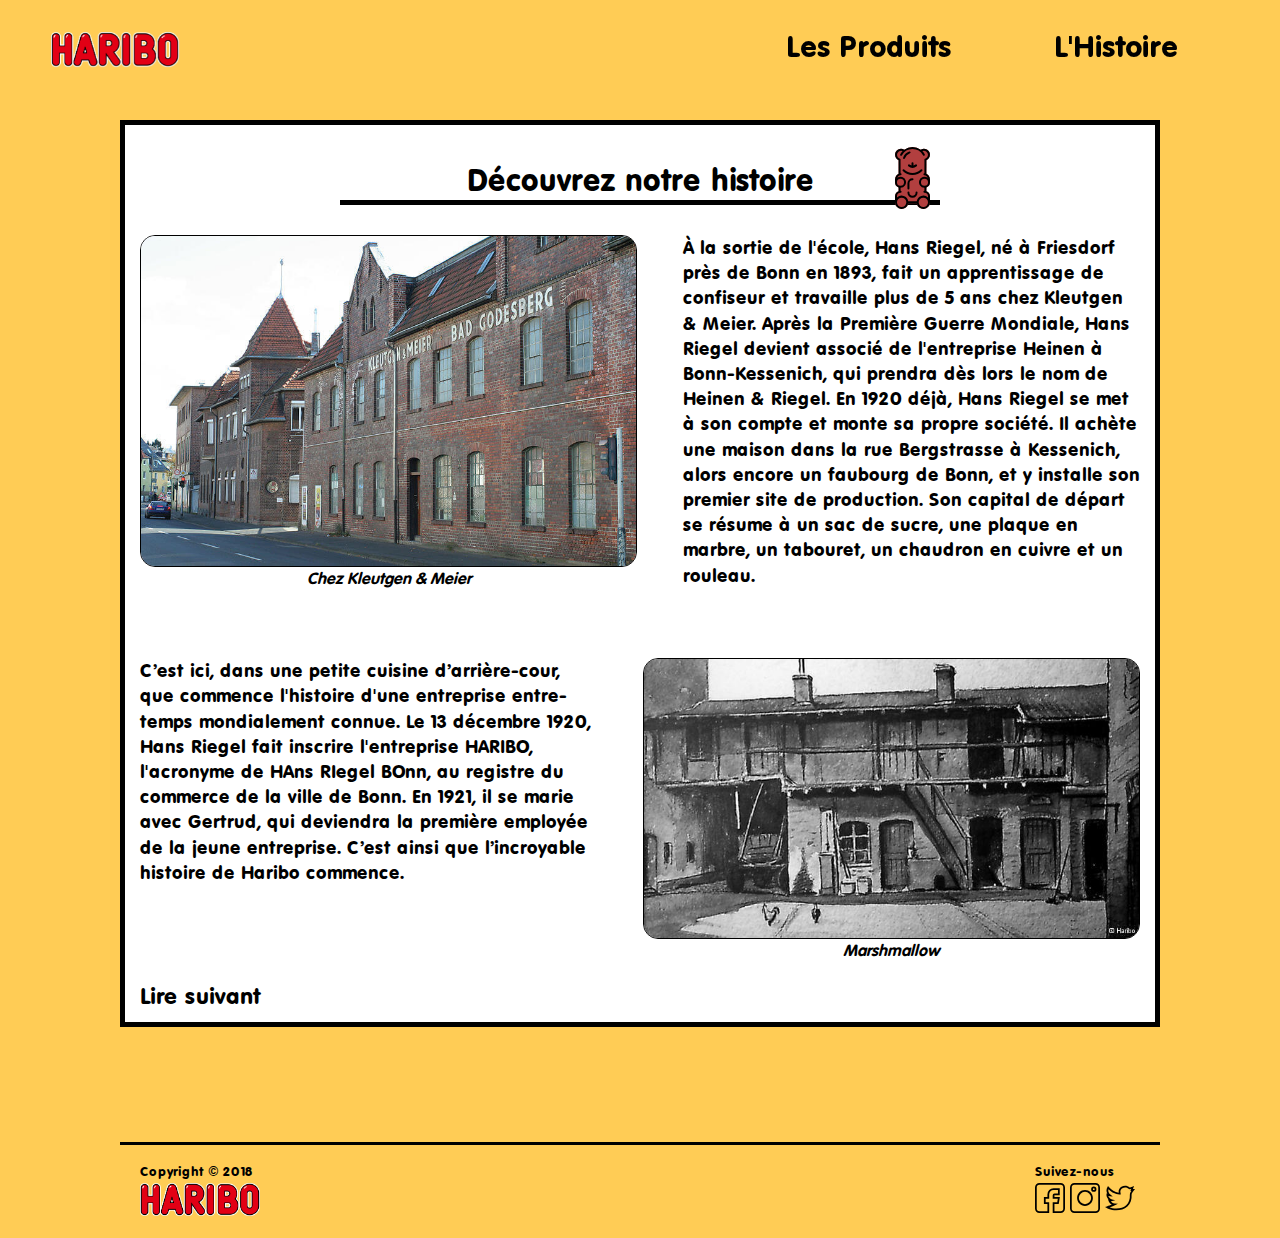
==== commit 87fbf8fa: "MAJOR FIX FINAL" ====
--- a/pages/article1.html
+++ b/pages/article1.html
@@ -38,27 +38,43 @@
       content="images/favicons/browserconfig.xml"
     />
     <meta name="theme-color" content="#ffffff" />
-    <link rel="stylesheet" href="https://use.fontawesome.com/releases/v5.5.0/css/all.css" integrity="sha384-B4dIYHKNBt8Bc12p+WXckhzcICo0wtJAoU8YZTY5qE0Id1GSseTk6S+L3BlXeVIU" crossorigin="anonymous">
+    <link
+      rel="stylesheet"
+      href="https://use.fontawesome.com/releases/v5.5.0/css/all.css"
+      integrity="sha384-B4dIYHKNBt8Bc12p+WXckhzcICo0wtJAoU8YZTY5qE0Id1GSseTk6S+L3BlXeVIU"
+      crossorigin="anonymous"
+    />
     <link rel="stylesheet" type="text/css" href="../styles/reset.css" />
     <link rel="stylesheet" type="text/css" href="../styles/style.css" />
-    <title>Haribo</title>
+    <script defer src="../scripts/app.js"></script>
+    <title>Haribo | Notre Histoire</title>
   </head>
   <body>
     <div class="container site--article article--1" id="article--1">
       <header class="header">
         <h1>Haribo</h1>
-        <img
-          class="header__logo"
-          alt="Le Logo de Haribo"
-          src="../images/haribo-logo.png"
-        />
+        <a href="../index.html" class="link--h1">
+          <img
+            class="header__logo"
+            alt="Le Logo de Haribo"
+            src="../images/haribo-logo.png"
+          />
+        </a>
         <nav class="header__nav">
           <ul class="header__nav__content">
             <li>
-              <a href="#" class="header__nav__content__link">Les Produits</a>
+              <a
+                href="../index.html#homepage--products"
+                class="header__nav__content__link"
+                >Les Produits</a
+              >
             </li>
             <li>
-              <a href="#" class="header__nav__content__link">L'Histoire</a>
+              <a
+                href="../index.html#homepage--articles"
+                class="header__nav__content__link"
+                >L'Histoire</a
+              >
             </li>
           </ul>
           <div class="header__nav__icon">
@@ -69,24 +85,55 @@
 
       <section class="section--article">
         <article class="articles__box articles__box--main-history  wrap--main">
-          <h2 class="article__headline headline--bear headline--bear--right">Découvrez notre<br class="br--visible--xs"> histoire</h2>
+          <h2 class="article__headline headline--bear headline--bear--right">
+            Découvrez notre<br class="br--visible--xs" />
+            histoire
+          </h2>
           <div class="article__content">
             <figure class="article__content__image-box">
-              <img class="article__content__image-box__image" src="../images/ImageFabrique.jpg" alt="Chez Kleutgen & Meier">
-              <figcaption class="article__content__image-box__description">Chez Kleutgen & Meier</figcaption>
+              <img
+                class="article__content__image-box__image"
+                src="../images/image-fabrique.jpg"
+                alt="Chez Kleutgen & Meier"
+              />
+              <figcaption class="article__content__image-box__description">
+                Chez Kleutgen & Meier
+              </figcaption>
             </figure>
-            <p class="article__content__text">À la sortie de l'école, Hans Riegel, né à Friesdorf près de Bonn en 1893, fait un apprentissage de confiseur et travaille plus de 5 ans chez Kleutgen & Meier. 
-            Après la Première Guerre Mondiale, Hans Riegel devient associé de l'entreprise Heinen à Bonn-Kessenich, qui prendra dès lors le nom de Heinen & Riegel. En 1920 déjà, Hans Riegel se met à son compte et monte sa propre société. Il achète une maison dans la rue Bergstrasse à Kessenich, alors encore un faubourg de Bonn, et y installe son premier site de production. Son capital de départ se résume à un sac de sucre, une plaque en marbre, un tabouret, un chaudron en cuivre et un rouleau.
+            <p class="article__content__text">
+              À la sortie de l'école, Hans Riegel, né à Friesdorf près de Bonn
+              en 1893, fait un apprentissage de confiseur et travaille plus de 5
+              ans chez Kleutgen & Meier. Après la Première Guerre Mondiale, Hans
+              Riegel devient associé de l'entreprise Heinen à Bonn-Kessenich,
+              qui prendra dès lors le nom de Heinen & Riegel. En 1920 déjà, Hans
+              Riegel se met à son compte et monte sa propre société. Il achète
+              une maison dans la rue Bergstrasse à Kessenich, alors encore un
+              faubourg de Bonn, et y installe son premier site de production.
+              Son capital de départ se résume à un sac de sucre, une plaque en
+              marbre, un tabouret, un chaudron en cuivre et un rouleau.
             </p>
             <figure class="article__content__image-box">
-              <img class="article__content__image-box__image" src="../images/ImageAtelier.jpg" alt="Atelier d'arriere courr">
-              <figcaption class="article__content__image-box__description">Marshmallow</figcaption>
+              <img
+                class="article__content__image-box__image"
+                src="../images/image-atelier.jpg"
+                alt="Atelier d'arrière cour"
+              />
+              <figcaption class="article__content__image-box__description">
+                Marshmallow
+              </figcaption>
             </figure>
-            <p class="article__content__text">C’est ici, dans une petite cuisine d’arrière-cour, que commence l'histoire d'une entreprise entre-temps mondialement connue. Le 13 décembre 1920, Hans Riegel fait inscrire l'entreprise HARIBO, l'acronyme de HAns RIegel BOnn, au registre du commerce de la ville de Bonn. En 1921, il se marie avec Gertrud, qui deviendra la première employée de la jeune entreprise. C’est ainsi que l’incroyable histoire de Haribo commence.</p>
+            <p class="article__content__text">
+              C’est ici, dans une petite cuisine d’arrière-cour, que commence
+              l'histoire d'une entreprise entre-temps mondialement connue. Le 13
+              décembre 1920, Hans Riegel fait inscrire l'entreprise HARIBO,
+              l'acronyme de HAns RIegel BOnn, au registre du commerce de la
+              ville de Bonn. En 1921, il se marie avec Gertrud, qui deviendra la
+              première employée de la jeune entreprise. C’est ainsi que
+              l’incroyable histoire de Haribo commence.
+            </p>
           </div>
           <a class="article__link--next" href="article2.html">
-              <i class="fas fa-arrow-right arrow__to__right"></i> 
-              Lire précédent
+            Lire suivant <i class="fas fa-arrow-right arrow__to__right"></i>
           </a>
         </article>
       </section>
@@ -127,8 +174,7 @@
             </div>
           </div>
         </div>
-        <!---->
       </footer>
-    <script src="../scripts/app.js" ></script>
+    </div>
   </body>
-</html>+</html>
--- a/styles/style.css
+++ b/styles/style.css
@@ -1,13 +1,116 @@
+/***********************************************/
+/*                KEYFRAMES                   */
+/*********************************************/
+
+@keyframes bounce--bear {
+  from {
+    bottom: -14px;
+  }
+  50% {
+    bottom: 0px;
+  }
+  to {
+    bottom: -14px;
+  }
+}
+
+@keyframes bounce--intro {
+  from {
+    opacity: 0;
+    bottom: 1000px;
+  }
+  25% {
+    opacity: 1;
+  }
+  50% {
+    bottom: 0px;
+  }
+  65% {
+    bottom: 40px;
+  }
+  80% {
+    bottom: 0px;
+  }
+  90% {
+    bottom: 20px;
+  }
+  100% {
+    bottom: 0px;
+    opacity: 1;
+  }
+}
+
+@keyframes ingredient {
+  0% {
+    transform: rotate(0deg);
+  }
+
+  60% {
+    transform: rotate(0deg);
+  }
+
+  70% {
+    transform: rotate(25deg);
+  }
+
+  80% {
+    transform: rotate(-25deg);
+  }
+
+  90% {
+    transform: rotate(25deg);
+  }
+
+  100% {
+    transform: rotate(0deg);
+  }
+}
+
+@keyframes blink {
+  from {
+    transform: scale(1);
+    opacity: 0.5;
+  }
+  to {
+    transform: scale(1.5);
+    opacity: 1;
+  }
+}
+
+@keyframes arrow-to-left {
+  0% {
+    transform: translateX(0);
+  }
+
+  50% {
+    transform: translateX(-10px);
+  }
+
+  100% {
+    transform: translateX(0);
+  }
+}
+
+
+@keyframes arrow-to-right {
+  0% {
+    transform: translateX(0);
+  }
+
+  50% {
+    transform: translateX(10px);
+  }
+
+  100% {
+    transform: translateX(0);
+  }
+}
+
+
 /***********************************************/
 /*                FONT-FACES                  */
 /*********************************************/
 
-@font-face {
-  font-family: "varGrounded";
-  src: url("fonts/VAGRoundedStd-Thin.woff2") format("woff2"),
-    url("fonts/VAGRoundedStd-Thin.otf") format("opentype");
-  font-weight: thin;
-}
 
 @font-face {
   font-family: "varGrounded";
@@ -24,7 +127,6 @@
 }
 
 
-
 /***********************************************/
 /*              COMMON STYLE                  */
 /*********************************************/
@@ -60,18 +162,6 @@
 }
 
 /********** BEAR HEADLINE **********/
-
-@keyframes bounce--bear {
-  from {
-    bottom: -14px;
-  }
-  50% {
-    bottom: 0px;
-  }
-  to {
-    bottom: -14px;
-  }
-}
 
 .headline--bear {
   font-size: 20px;
@@ -140,6 +230,10 @@
   display: block;
 }
 
+.overview--articles__box {
+  cursor: pointer;
+}
+
 .section--article,
 .section--products--full {
   background-color: #ffcc55;
@@ -149,44 +243,6 @@
 .site--article .header,
 .site--produit .header {
   margin-bottom: 100%;
-}
-
-@media screen and (max-width: 719px) {
-  .section--article,
-  .section--products--full {
-    min-height: 80vh;
-  }
-}
-
-@media screen and (min-width: 720px) {
-  .section--article,
-  .section--products,
-  .section--overview--article,
-  .section--overview--products {
-    padding: 100px 30px 100px 30px;
-  }
-
-  .headline--bear {
-    font-size: 2em;
-  }
-
-  .section--products, .section--article {
-    padding: 120px 10px 100px 10px;
-  }
-
-  .product__box, .articles__box {
-    padding-top: 40px;
-  }
-}
-
-@media screen and (min-width: 1366px) {
-  .section--products, .section--article {
-    padding: 190px 10px 100px 10px;
-  }
-
-  .product__box, .articles__box {
-    padding-top: 50px;
-  }
 }
 
 
@@ -321,59 +377,6 @@
   margin-left: -2px;
 }
 
-@media screen and (min-width: 720px) {
-  .header {
-    width: 100vw;
-    padding: 2.5vw 4vw 1.5vw 4vw;
-    justify-content: unset;
-  }
-
-  .header__logo {
-    width: 15%;
-  }
-
-  .header__nav {
-    top: 0;
-    left: 0;
-    height: 100px;
-    width: 100vw;
-    background-color: transparent;
-  }
-
-  .header__nav__content {
-    flex-direction: row;
-    height: auto;
-    justify-content: flex-end;
-    width: auto;
-    align-items: center;
-  }
-
-  .header__nav__content li {
-    padding: 2.5vw 4vw;
-    font-size: 1.4em;
-  }
-
-  .header__nav__content li:last-of-type {
-    margin-right: 4vw;
-  }
-
-  .header__nav__icon {
-    display: none;
-  }
-}
-
-@media screen and (min-width: 1366px) {
-  .header__logo {
-    width: 10%;
-  }
-
-  .header {
-    width: 100vw;
-    padding: 2.5vw 4vw 1.5vw 4vw;
-  }
-}
-
-
 
 /***********************************************/
 /*                  FOOTER                    */
@@ -395,18 +398,6 @@
   width: 40%;
   margin-top: 5px;
   max-width: 300px;
-}
-
-@media screen and (max-width: 719px) {
-  .footer__content {
-    padding: 20px 80px 20px 10px;
-  }
-}
-
-@media screen and (min-width: 720px) {
-  .footer__content {
-    padding: 20px;
-  }
 }
 
 .social__icons {
@@ -456,8 +447,9 @@
 
 .intro__text {
   position: absolute;
-  bottom: -80px;
+  bottom: -95px;
   font-size: 1.5em;
+  line-height: 1.2em;
   text-align: center;
   width: 80%;
   margin-left: 10%;
@@ -485,31 +477,7 @@
   left: 0;
   animation: bounce--intro 1s linear forwards;
 }
-@keyframes bounce--intro {
-  from {
-    opacity: 0;
-    bottom: 1000px;
-  }
-  25% {
-    opacity: 1;
-  }
-  50% {
-    bottom: 0px;
-  }
-  65% {
-    bottom: 40px;
-  }
-  80% {
-    bottom: 0px;
-  }
-  90% {
-    bottom: 20px;
-  }
-  100% {
-    bottom: 0px;
-    opacity: 1;
-  }
-}
+
 .intro__content__illustations--reglisse {
   width: 80%;
   bottom: 15px;
@@ -567,82 +535,6 @@
   background-color: #fff;
 }
 
-@media screen and (min-width: 720px) {
-  .intro__content__illustations-box {
-    width: 50%;
-  }
-  .intro__text {
-    font-size: 2.5em;
-    bottom: -110px;
-  }
-
-  .overview--products {
-    display: flex;
-    justify-content: space-between;
-  }
-  .overview--products__box {
-    width: 26%;
-    height: 200px;
-  }
-
-  .overview--products__box__image {
-    width: 80%;
-    margin-left: 10%;
-    margin-top: 30px;
-  }
-
-  .overview--products__box__headline {
-    text-align: center;
-  }
-
-  .overview--articles__box {
-    display: flex;
-    align-items: flex-start;
-  }
-
-  .overview--articles__box__image {
-    width: 50%;
-    margin-right: 20px;
-  }
-
-  .overview--articles__box__text-box__headline {
-    font-size: 1.3em;
-    margin-top: 30px;
-  }
-
-  .overview--products__box:last-child,
-  .overview--articles__box:last-child {
-    margin-bottom: auto;
-  }
-}
-
-@media screen and (min-width: 1366px) {
-  .intro__content__illustations-box {
-    width: 25%;
-  }
-  .intro__text {
-    bottom: -130px;
-    max-width: 50%;
-    margin-left: 25%;
-  }
-  .overview--products__box__image--ourson {
-    margin-top: 44px;
-  }
-
-  .overview--articles {
-    display: flex;
-    justify-content: space-between;
-  }
-  .overview--articles__box {
-    width: 45%;
-  }
-  .overview--products__box__headline {
-    font-size: 1.4em;
-  }
-  .overview--articles__box__image {
-    min-width: 225px;
-  }
-}
 
 /***********************************************/
 /*                 PRODUCTS                   */
@@ -675,32 +567,6 @@
 .product__image.is-open {
   opacity: 0;
   transform: translateX(-1500px);
-}
-
-@keyframes ingredient {
-  0%{
-      transform: rotate(0deg);
-  }
-
-  60% {
-      transform: rotate(0deg);
-  }
-
-  70% {
-      transform: rotate(25deg);
-  }
-  
-  80% {
-      transform: rotate(-25deg);
-  }
-
-  90% {
-      transform: rotate(25deg);
-  }
-
-  100% {
-      transform: rotate(0deg);
-  }
 }
 
 .product__box--ingredient {
@@ -753,46 +619,6 @@
   z-index: 0;
 }
 
-@media screen and (min-width: 720px) {
-  .product__box--ingredient {
-    margin-top: 50px;
-  }
-}
-
-@media screen and (min-width: 1366px) {
-  .product__box--ingredient {
-    padding-right: 300px;
-  }
-}
-
-@keyframes blink {
-  from {
-    transform: scale(1);
-    opacity: 0.5;
-  }
-  to {
-    transform: scale(1.5);
-    opacity: 1;
-  }
-}
-
-@media screen and (min-width: 720px){
-  .product__box--absolute {
-    position: initial;
-  }
-  .product__text--ingredient::before,
-  .product__text--ingredient::after {
-    display: none;
-  }
-  .product__box {
-    position: relative;
-  }
-  .product__text--anecdote {
-    position: absolute;
-  }
-}
-
-
 /**********  PRODUCT 1 - Marshmallows **********/
 
 .product--1 .product__text--ingredient::before {
@@ -800,30 +626,6 @@
   background-size: 200%;
   height: 137px;
   background-image: url(../images/chamallow.png);
-}
-
-
-@media (min-width: 720px) {
-  .product--1 .product__image {
-    width: 38%;
-  }
-
-  .product--1 .product__box--ingredient {
-    margin-top: -7px;
-    bottom: 2px;
-  }
-
-  .product--1 .product__text--anecdote{
-    width: 55%;
-    top: 20%;
-    right: 35px;
-  }
-}
-
-@media (min-width: 1366px) {
-  .product--1 .product__box--ingredient {
-    bottom: 17px;
-  }
 }
 
 /**********  PRODUCT 2 - Réglisses **********/
@@ -841,29 +643,7 @@
   top: 0;
 }
 
-
-@media (min-width: 720px) {
-
-  .product--2 .product__image.product__image--2 {
-    width: 55%;
-    margin-left: -58px;
-  }
-
-  .product--2 .product__box--ingredient {
-    margin-top: 20px;
-  }
-}
-
-@media (min-width: 1366px) {
-  .product--2 .product__text--anecdote {
-    width: 40%;
-    top: 20%;
-    right: 95px;
-  }
-}
-
 /**********  PRODUCT 3 - Ourson **********/
-
 
 .product--3 .product__text--ingredient::before {
   width: 128px;
@@ -872,44 +652,13 @@
   background-image: url(../images/oursons.png);
 }
 
-
-@media screen and (min-width: 720px) {
-  .product--3 .product__image {
-    width: 30%;
-    margin-left: 22px;
-  }
-
-  .product--3 .product__text--anecdote {
-    top: 17%;
-    width: 55%;
-    right: 50px;
-  }
-
-  .product--3 .product__box--ingredient {
-    margin-top: 20px;
-  }
-
-}
-
-@media screen and (min-width: 1366px) {
-  .product--3 .product__text--anecdote {
-    width: 40%;
-    top: 20%;
-    right: 95px;
-  }
-
-  .product--3 .product__image {
-    margin-left: 40px;
-  }
-}
-
 /***********************************************/
 /*                 ARTICLES                   */
 /*********************************************/
 
 /************  FOR ALL ARTICLES ************/
 
-.article__headline{
+.article__headline {
   max-width: 600px;
 }
 
@@ -944,6 +693,7 @@
   font-style: italic;
   font-weight: bold;
   margin-top: 5px;
+  margin-bottom: 20px;
 }
 
 .article__link--next {
@@ -960,13 +710,242 @@
   margin-right: 2px;
 }
 
+/************  ARTICLE 1 ************/
+
+.arrow__to__left:hover {
+  animation: arrow-to-left 2s;
+}
+
+/************  ARTICLE 2 ************/
+
+.article__content__image-box__description__icon {
+  width: 20px;
+  height: 20px;
+  padding-left: 5px;
+}
+
+.arrow__to__right:hover {
+  animation: arrow-to-right 2s;
+}
+
+
+/***********************************************/
+/*              MEDIA QUERIES                 */
+/*********************************************/
+
 @media (min-width: 500px) {
+  /********** ALL ARTICLE **********/
   .br--visible--xs {
     display: none;
   }
 }
 
-@media (min-width: 720px) {
+@media screen and (max-width: 719px) {
+  /********** ALL **********/
+  .section--article,
+  .section--products--full {
+    min-height: 80vh;
+  }
+
+  .footer__content {
+    padding: 20px 80px 20px 10px;
+  }
+}
+
+@media screen and (min-width: 720px) {
+
+  /********** ALL **********/
+
+  .section--article,
+  .section--products,
+  .section--overview--article,
+  .section--overview--products {
+    padding: 100px 30px 100px 30px;
+  }
+
+  .headline--bear {
+    font-size: 2em;
+  }
+
+  .section--products,
+  .section--article {
+    padding: 120px 10px 100px 10px;
+  }
+
+  .product__box,
+  .articles__box {
+    padding-top: 40px;
+  }
+
+  /********** HEADER **********/
+
+  .link--h1 {
+    text-align: left;
+    z-index: 15;
+    width: 50vw;
+  }
+
+  .header {
+    width: 100vw;
+    padding: 2.5vw 4vw 1.5vw 4vw;
+    justify-content: unset;
+  }
+
+  .header__logo {
+    width: 20%;
+  }
+
+  .header__nav {
+    top: 0;
+    left: 0;
+    height: 100px;
+    width: 100vw;
+    background-color: transparent;
+  }
+
+  .header__nav__content {
+    flex-direction: row;
+    height: auto;
+    justify-content: flex-end;
+    width: auto;
+    align-items: center;
+  }
+
+  .header__nav__content li {
+    padding: 2.5vw 4vw;
+    font-size: 1.4em;
+  }
+
+  .header__nav__content li:last-of-type {
+    margin-right: 4vw;
+  }
+
+  .header__nav__icon {
+    display: none;
+  }
+
+  /********** FOOTER **********/
+
+  .footer__content {
+    padding: 20px;
+  }
+
+  /********** HOMEPAGE **********/
+
+  .intro__content__illustations-box {
+    width: 50%;
+  }
+  .intro__text {
+    font-size: 2.5em;
+    bottom: -110px;
+  }
+
+  .overview--products {
+    display: flex;
+    justify-content: space-between;
+  }
+  .overview--products__box {
+    width: 26%;
+    height: 200px;
+  }
+
+  .overview--products__box__image {
+    width: 80%;
+    margin-left: 10%;
+    margin-top: 30px;
+  }
+
+  .overview--products__box__headline {
+    text-align: center;
+  }
+
+  .overview--articles__box {
+    display: flex;
+    align-items: flex-start;
+  }
+
+  .overview--articles__box__image {
+    width: 50%;
+    margin-right: 20px;
+  }
+
+  .overview--articles__box__text-box__headline {
+    font-size: 1.3em;
+    margin-top: 30px;
+  }
+
+  .overview--products__box:last-child,
+  .overview--articles__box:last-child {
+    margin-bottom: auto;
+  }
+
+  /********** ALL PRODUCT **********/
+
+  .product__box--ingredient {
+    margin-top: 50px;
+  }
+
+  .product__box--absolute {
+    position: initial;
+  }
+  .product__text--ingredient::before,
+  .product__text--ingredient::after {
+    display: none;
+  }
+  .product__box {
+    position: relative;
+  }
+  .product__text--anecdote {
+    position: absolute;
+  }
+
+  /********** PRODUCT 1 **********/
+
+  .product--1 .product__image {
+    width: 38%;
+  }
+
+  .product--1 .product__box--ingredient {
+    margin-top: -7px;
+    bottom: 2px;
+  }
+
+  .product--1 .product__text--anecdote {
+    width: 55%;
+    top: 20%;
+    right: 35px;
+  }
+
+  /********** PRODUCT 2 **********/
+
+  .product--2 .product__image.product__image--2 {
+    width: 55%;
+    margin-left: -58px;
+  }
+
+  .product--2 .product__box--ingredient {
+    margin-top: 20px;
+  }
+
+  /********** PRODUCT 3 **********/
+
+  .product--3 .product__image {
+    width: 30%;
+    margin-left: 22px;
+  }
+
+  .product--3 .product__text--anecdote {
+    top: 17%;
+    width: 55%;
+    right: 50px;
+  }
+
+  .product--3 .product__box--ingredient {
+    margin-top: 20px;
+  }
+
+  /********** ALL ARTICLE **********/
+
   .article__content {
     display: grid;
     grid-template-columns: repeat(2, 1fr);
@@ -984,7 +963,7 @@
   }
 
   .article__content__text {
-    font-size: 20px;
+    font-size: 18px;
   }
 
   .article__content__image-box:nth-of-type(1) {
@@ -1025,12 +1004,93 @@
     font-size: 22px;
     padding-bottom: 30px;
   }
-}
-
-@media (min-width: 1366px) {
-  .article__content__text {
-    font-size: 28px;
-  }
+
+  .article__link--next {
+    font-size: 1.4em;
+  }
+}
+
+@media screen and (min-width: 1366px) {
+
+  /********** ALL **********/
+
+  .section--products,
+  .section--article {
+    padding: 190px 10px 100px 10px;
+  }
+
+  .product__box,
+  .articles__box {
+    padding-top: 50px;
+  }
+
+  .header {
+    width: 100vw;
+    padding: 2.5vw 4vw 1.5vw 4vw;
+  }
+
+  /********** HOMEPAGE **********/
+
+  .intro__content__illustations-box {
+    width: 25%;
+  }
+  .intro__text {
+    bottom: -130px;
+    max-width: 50%;
+    margin-left: 25%;
+  }
+  .overview--products__box__image--ourson {
+    margin-top: 44px;
+  }
+
+  .overview--articles {
+    display: flex;
+    justify-content: space-between;
+  }
+  .overview--articles__box {
+    width: 45%;
+  }
+  .overview--products__box__headline {
+    font-size: 1.4em;
+  }
+  .overview--articles__box__image {
+    min-width: 225px;
+  }
+
+  /********** ALL PRODUCT **********/
+
+  .product__box--ingredient {
+    padding-right: 300px;
+  }
+
+  /********** PRODUCT 1 **********/
+
+  .product--1 .product__box--ingredient {
+    bottom: 17px;
+  }
+
+  /********** PRODUCT 2 **********/
+
+  .product--2 .product__text--anecdote {
+    width: 40%;
+    top: 20%;
+    right: 95px;
+  }
+
+  /********** PRODUCT 3 **********/
+
+  .product--3 .product__text--anecdote {
+    width: 40%;
+    top: 20%;
+    right: 95px;
+  }
+
+  .product--3 .product__image {
+    margin-left: 40px;
+  }
+
+  /********** ALL ARTICLE **********/
+
   .article__headline {
     font-size: 35px;
   }
@@ -1039,52 +1099,7 @@
     font-size: 30px;
   }
 
-}
-
-/************  ARTICLE 1 ************/
-
-@keyframes arrow-to-left {
-  0% {
-    transform: translateX(0);
-  }
-
-  50% {
-    transform: translateX(-10px);
-  }
-
-  100% {
-    transform: translateX(0)
-  }
-}
-
-.arrow__to__left:hover {
-  animation: arrow-to-left 2s;
-}
-
-
-/************  ARTICLE 2 ************/
-
-.article__content__image-box__description__icon {
-  width: 20px;
-  height: 20px;
-  padding-left: 5px;
-}
-
-
-@keyframes arrow-to-right {
-  0% {
-    transform: translateX(0);
-  }
-
-  50% {
-    transform: translateX(10px);
-  }
-
-  100% {
-    transform: translateX(0)
-  }
-}
-
-.arrow__to__right:hover {
-  animation: arrow-to-right 2s;
-}+  .article__content__image-box__description {
+    font-size: 1.5em;
+  }
+}
